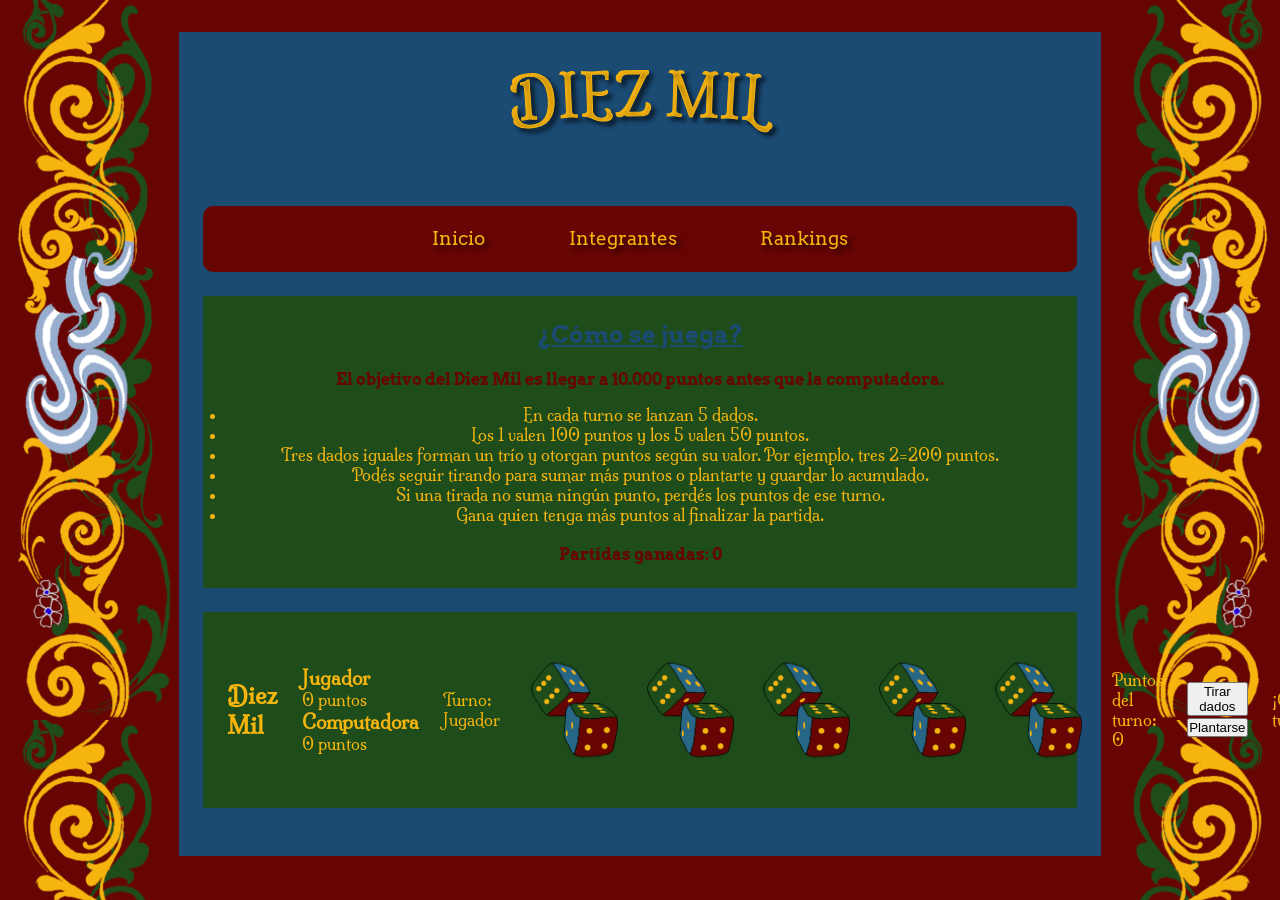
==== diezmil.html @ 331809b9 "fix nombre dados" ====
<!DOCTYPE html>
<html lang="es">
<head>
    <meta charset="UTF-8">
    <meta name="viewport" content="width=device-width, initial-scale=1.0">
    <title>Diezmil</title>
    <link rel="stylesheet" href="css/estetica.css">
    <link rel="preconnect" href="https://fonts.googleapis.com">
    <link href="https://fonts.googleapis.com/css2?family=Milonga&display=swap" rel="stylesheet">
    <link href="https://fonts.googleapis.com/css2?family=Arvo:wght@400;700&family=Milonga&display=swap" rel="stylesheet">
</head>
<body>
    <div class="contenedor">
        <header>
            <svg viewBox="0 0 800 150" class="titulo-curvo">
                <defs>
                    <path id="curva-titulo" d="M 50 100 Q 400 20 750 100" />
                </defs>
                <text>
                    <textPath href="#curva-titulo" startOffset="50%" text-anchor="middle">
                                DIEZ MIL
                    </textPath>
                </text>
            </svg>
            <nav>
                <ul>
                    <li><a href="index.html">Inicio</a></li>
                    <li><a href="integrantes.html">Integrantes</a></li>
                    <li><a href="ranking.html">Rankings</a></li>
                </ul>
            </nav>
        </header>
    

<main> 
     <section class="reglas">
                <h2>¿Cómo se juega?</h2>
                <p>El objetivo del Diez Mil es llegar a 10.000 puntos antes que la computadora.</p>
                    <ul class="reglasdados">
                    <li> En cada turno se lanzan 5 dados. </li>
                    <li> Los 1 valen 100 puntos y los 5 valen 50 puntos. </li>
                    <li> Tres dados iguales forman un trío y otorgan puntos según su valor. Por ejemplo, tres 2=200 puntos.</li>
                    <li> Podés seguir tirando para sumar más puntos o plantarte y guardar lo acumulado. </li>
                    <li> Si una tirada no suma ningún punto, perdés los puntos de ese turno. </li>
                    <li>Gana quien tenga más puntos al finalizar la partida.</li>
                    </ul>
                <p>Partidas ganadas: <span id="puntaje">0</span></p>
    </section>

    <section class="seccionjuego">
        <h2>Diez Mil</h2>
        <div id="puntajes">
            <div>
                <h3>Jugador</h3>
                <p id="puntajeJugador">0 puntos</p>
            </div>

            <div>
                <h3>Computadora</h3> 
                <p id="puntajePC">0 puntos</p>
            </div>
        </div>

        <div id="turno">
            <p>Turno: <span id="jugadorActual">Jugador</span></p>
        </div>

        <div class="dados">
            <img class="dado" id="dado1" src="img/dados.png" alt="Dado sin tirar">
            <img class="dado" id="dado2" src="img/dados.png" alt="Dado sin tirar">
            <img class="dado" id="dado3" src="img/dados.png" alt="Dado sin tirar">
            <img class="dado" id="dado4" src="img/dados.png" alt="Dado sin tirar">
            <img class="dado" id="dado5" src="img/dados.png" alt="Dado sin tirar">
        </div>
        
        <div id="puntosTurno">
            <p>Puntos del turno: <span id="puntajeTurno">0</span></p>
        </div>
        
        <div id="acciones">
            <button id="btnTirar">Tirar dados</button>
            <button id="btnPlantarse">Plantarse</button>
            <button id="btnJugarDeNuevo" hidden>Jugar de nuevo</button>
        </div>
        
        <div id="mensajeJuego">
            <p>¡Comenzá tu turno!</p>
        </div>

    
    </section>


</main>
    </div>

<script src="js/diezmil.js"></script>
</body>

</html>
---- css/estetica.css ----
/* ============================================================
   RESET BASICO
   ============================================================ */
* {
  margin: 0;
  padding: 0;
  box-sizing: border-box;
}

/* ============================================================
   FONDO GENERAL DEL SITIO
   La imagen se ve alrededor del contenedor (fileteado repetido
   verticalmente).
   ============================================================ */
body {
  background-color: #660503;
  background-image: url("../img/filete-borde.png");
  background-repeat: repeat-y;
  background-position: top center;
  background-size: 100% auto;

  padding: 2em 8rem;
}

/* ============================================================
   CONTENEDOR SOLIDO
   Envuelve todo el contenido del body en cada pagina
   ============================================================ */
.contenedor {
  background-color: #1b4a73;

  max-width: 75rem;
  width: 90%;
  margin: 0 auto;

  padding: 1.5rem;
}

/* ============================================================
   TITULO CURVO (SVG) Y H1
   El titulo-curvo es el SVG con textPath que usan todas las
   paginas; h1 queda como respaldo por si alguna pagina usa un
   titulo simple en vez del SVG
   ============================================================ */
.titulo-curvo, h1 {

  width: 200%;
  max-width: 50rem;
  display: block;
  margin: 0 auto;
}
.titulo-curvo text {
  stroke: #f6b40e;
  stroke-width: 1px;
  text-shadow: 4px 4px 4px rgba(0, 0, 0, 0.6);
}

.titulo-curvo text, h1 {
  font-family: "Milonga", serif;
  font-weight: 550;
  font-style: normal;
  font-size: 3.5rem;
  fill: #f6b40e;
}

/* ============================================================
   PANTALLA DE INICIO DEL JUEGO DE PREGUNTAS
   Contenedor del boton "Empezar a jugar" antes de arrancar
   ============================================================ */
#pantalla-inicio {
  text-align: center;
}

/* ============================================================
   MENU DE NAVEGACION
   Igual en las 6 paginas del sitio
   ============================================================ */


nav {
  background-color: #660503;
  padding: 1rem;
  border-radius: 10px;
  text-shadow: 4px 4px 4px rgba(0, 0, 0, 0.6);
}

nav ul {
  display: flex;
  flex-direction: row;
  justify-content: center;
  gap: 4rem;
  list-style: none;
}

nav a {
  font-family: "Arvo", serif;
  font-weight: 400;
  font-style: normal;
  color: #f6b40e;
  text-decoration: none;
  font-size: 1.2rem;
  display: inline-block;
  padding: 0.3rem 0.6rem;
  border-radius: 4px;
  transition: transform 0.15s;
}

nav a:hover {
  text-decoration: underline;
  transform: translateY(-2px);
}

nav a:active {
  background-color: #f6b40e;
  color: #660503;
}

/* ============================================================
   SECCION DE INTRODUCCION Y SECTIONS GENERICAS
   ".intro" es el bloque de texto del index; "section" sin clase
   hereda el mismo fondo/padding por defecto en cualquier pagina
   ============================================================ */
.intro, section {
  background-color: #1e4d1b;
  padding: 1.5rem;
  margin-top: 1.5rem;

}

.intro p  {
  font-family: "Milonga", serif;
  font-weight: 400;
  font-style: normal;
  color: #f6b40e;
  margin-bottom: 1rem;
  line-height: 1.6;
  text-align: center;
}

.intro > article:first-child p {
  text-align: center;
}

/* ============================================================
   SECCION DE INTEGRANTES
   ============================================================ */

.integrantes-lista {
  width: min(100%, 54rem);
  margin: 0 auto;
}

.integrante {
  display: flex;
  align-items: center;
  gap: 1.5rem;
  margin: 1.5rem 0;
}

.integrante article {
  flex: 1;
  min-width: 0;
}

.integrante h2 {
  font-family: "Milonga", serif;
  color: #f6b40e;
  margin-bottom: 0.5rem;
}

.integrante img {
  display: block;
  width: min(30%, 240px);
  max-height: 280px;
  height: auto;
  object-fit: contain;
}

@media (max-width: 600px) {
  .integrante {
    flex-direction: column;
    align-items: flex-start;
  }

  .integrante img {
    width: min(100%, 240px);
    align-self: center;
  }
}

/* ============================================================
   REGLAS DEL JUEGO DE DADOS
   ============================================================ */

.reglasdados {
  font-family: "Milonga";
  margin-top: 1rem;
  color: #f6b40e;
}


.dados {
  display: flex;
  gap: 1rem;
  justify-content: center;
  margin: 1.5rem 0;
}

.dado {
  width: 100px;
  height: 100px;
}

/* Mientras el dado "tira" (la clase la pone y la saca el JS) da una
   vuelta completa en 0.5s. La transición está en .rodando y no en .dado
   a propósito: al sacar la clase el dado vuelve a 0° de golpe, y como
   360° y 0° se ven iguales, no hay salto ni giro de vuelta. */
.dado.rodando {
  transform: rotate(360deg);
  transition: transform 0.5s;
}

.seccionjuego {
  display: flex;
  align-items: center;
  gap: 1.5rem;
  margin: 1.5rem 0;
  font-family: "Milonga";
  color: #f6b40e;
}

/* ============================================================
   TARJETAS DE JUEGO (home)
   Cada <article class="tarjeta-juego"> dentro de section.juegos
   ============================================================ */

.tarjeta-juego {
  display: flex;
  flex-direction: column;
  align-items: center;
  gap: 1rem;
  color: #f6b40e;
  margin-bottom: 1rem;

  border: 3px solid #f6b40e;
  border-radius: 8px;
  padding: 1.5rem;
}

.tarjeta-juego h2 {
  font-family: "Milonga", serif;
  font-size: 2.8rem;
  text-shadow: 2px 2px 4px rgba(0, 0, 0, 0.6);
}

/* ============================================================
   BOTON GENERICO .boton-jugar
   Compartido en todo el sitio: tarjetas de juego del home,
   "Empezar a jugar" y las opciones de respuesta del juego de
   preguntas. No es exclusivo de ninguna pagina en particular.
   ============================================================ */

.boton-jugar {
  display: inline-block;
  background-color: #660503;
  color: #f6b40e;
  font-family: "Milonga", serif;
  text-decoration: none;
  padding: 0.6rem 1.5rem;
  border-radius: 4px;
  transition: transform 0.15s;
  border: none;
  cursor: pointer;
  font-size: 1rem;
}

.boton-jugar:hover {
  transform: translateY(-2px);
}

.boton-jugar:active {
  background-color: #f6b40e;
  color: #660503;
}

/* ============================================================
   IMAGENES DENTRO DE ARTICLE (regla defensiva generica)
   Evita que cualquier imagen dentro de un article se desborde,
   sin forzar ningun layout especifico
   ============================================================ */
article img {
  max-width: 100%;
  height: auto;
  display: block;
  margin: 0 auto;
}

/* ============================================================
   JUEGO DE CARTAS: QUIEN ES QUIEN
   ============================================================ */
.tarjeta-juego img {
  width: 400px;
  border-radius: 8px;
}

.reglas {
  text-align: center;
}

.reglas p {
  font-family: "Arvo", serif;
  color: #660503;
  margin-top: 20px;
  font-weight: 700;
}

.reglas h2 {
  font-family: "Arvo", serif;
  color: #1b4a73;
  text-decoration: underline;
}

.preguntas,
.adivinar {
  display: flex;
  align-items: ceneter;
  flex-wrap: wrap;
  gap: 1rem;
}

.preguntas {
  display: flex;
  align-items: center;
  flex-wrap: wrap;
  gap: 1rem;
}

/* Ocupa el espacio libre entre el boton y el puntaje: por eso el puntaje queda pegado a la derecha */

#respuesta {
  flex: 1;
  font-family: "Milonga", serif;
  color: #f6b40e;
  font-weight: 700;
  font-size: 1.2rem;
}

.puntaje {
  font-family: "Milonga", serif;
  color: #f6b40e;
  font-weight: 700;
  font-size: 1.2rem;
}

.boton-jugar {
  display: inline-block;
  background-color: #660503;
  color: #f6b40e;
  font-family: "Milonga", serif;
  text-decoration: none;
  padding: 0.6rem 1.5rem;
  border-radius: 4px;
  transition: transform 0.15s;
}

select {
  font-family: "Milonga", serif;
  padding: 0.5rem;
  border-radius: 4px;
  border: none;
}

#respuesta,
#resultado-final {
  font-family: "Milonga", serif;
  color: #f6b40e;
  font-weight: 700;
}

#respuesta {
  transition: background-color 0.3s, transform 0.2s;
}



#respuesta.resaltada {
  backrground-color: #f6b40e;
  color: #f3f5f7;
  transform: scale(1.05);
}
.tablero {
  display: flex;
  flex-wrap: wrap;
  gap: 1rem;
  justify-content: center;
}

.carta {
  display: flex;
  flex-direction: column;
  align-items: center;
  width: 100px;
  background-color: #1b4a73;
  padding: 0,5rem;
  border-radius: 8px;
  cursor: pointer;
  transition: opacity 0.2s;
}

.carta img {
  width: 100px;
  height: 150px;
  object-fit: cover;
  border-radius: 6px;
}

.carta p {
  font-family: "Milonga", serif;
  font-size: 0.90rem;
  color: #f6b40e;
  text-align: center;
  margin-top: 0.5rem;
}

/* Clase que el JS agrega/saca con classList.toggle() cada vez
   que se toca una carta para descartarla */
.carta.descartada {
  opacity: 0.1;
}

/* ============================================================
   PAGINA DE RANKINGS
   ============================================================ */

   .rankings {
    display: flex;
    flex-wrap: wrap;
    gap: 1rem;
    justify-content: center;
   }

   .tarjeta-record {
    display: flex;
    flex-direction: column;
    align-items: center;
    gap: 0.5rem;
    background-color: #1b4a73;
    padding: 1rem 1.5rem;
    border-radius: 8px;
    color: #f6b40e;
    min-width: 160px;
   }

   .tarjeta-record h2 {
    font-family: "Milonga", serif;
    font-size: 1.3rem;
   }

   .tarjeta-record p {
    font-family: "Arvo", serif;
    font-size: 1.4rem;
    font-weight: 700;
   }

   .tarjeta-record ol {
  font-family: "Arvo", serif;
  list-style-position: inside;
  padding: 0;
  width: 100%;
}

.tarjeta-record li {
  font-size: 1.1rem;
  padding: 0.2rem 0;
}

.tarjeta-record li:first-child {
  font-weight: 700;
  font-size: 1.3rem;
}

/* ============================================================
   JUEGO DE PREGUNTAS: CUANTA CALLE TENES?
   ============================================================ */
#estado-juego {
  border: 3px solid #f6b40e;
  border-radius: 8px;
  padding: 1.5rem;
  margin-top: 1.5rem;
  text-align: center;
}
#pregunta-actual {
  font-family: "Milonga", serif;
  color: #f6b40e;
  font-size: 1.5rem;
  margin-bottom: 1rem;
  text-align: center;
}
.opciones {
  display: flex;
  flex-direction: column;
  align-items: center;
  gap: 1rem;
  margin-top: 1.5rem;
}
#resultado-final {
  font-family: "Milonga", serif;
  color: #f6b40e;
  font-size: 1.5rem;
  margin: 1rem;
  text-align: center;
}
#btn-jugar-de-nuevo {
  margin-top: 1rem;
}
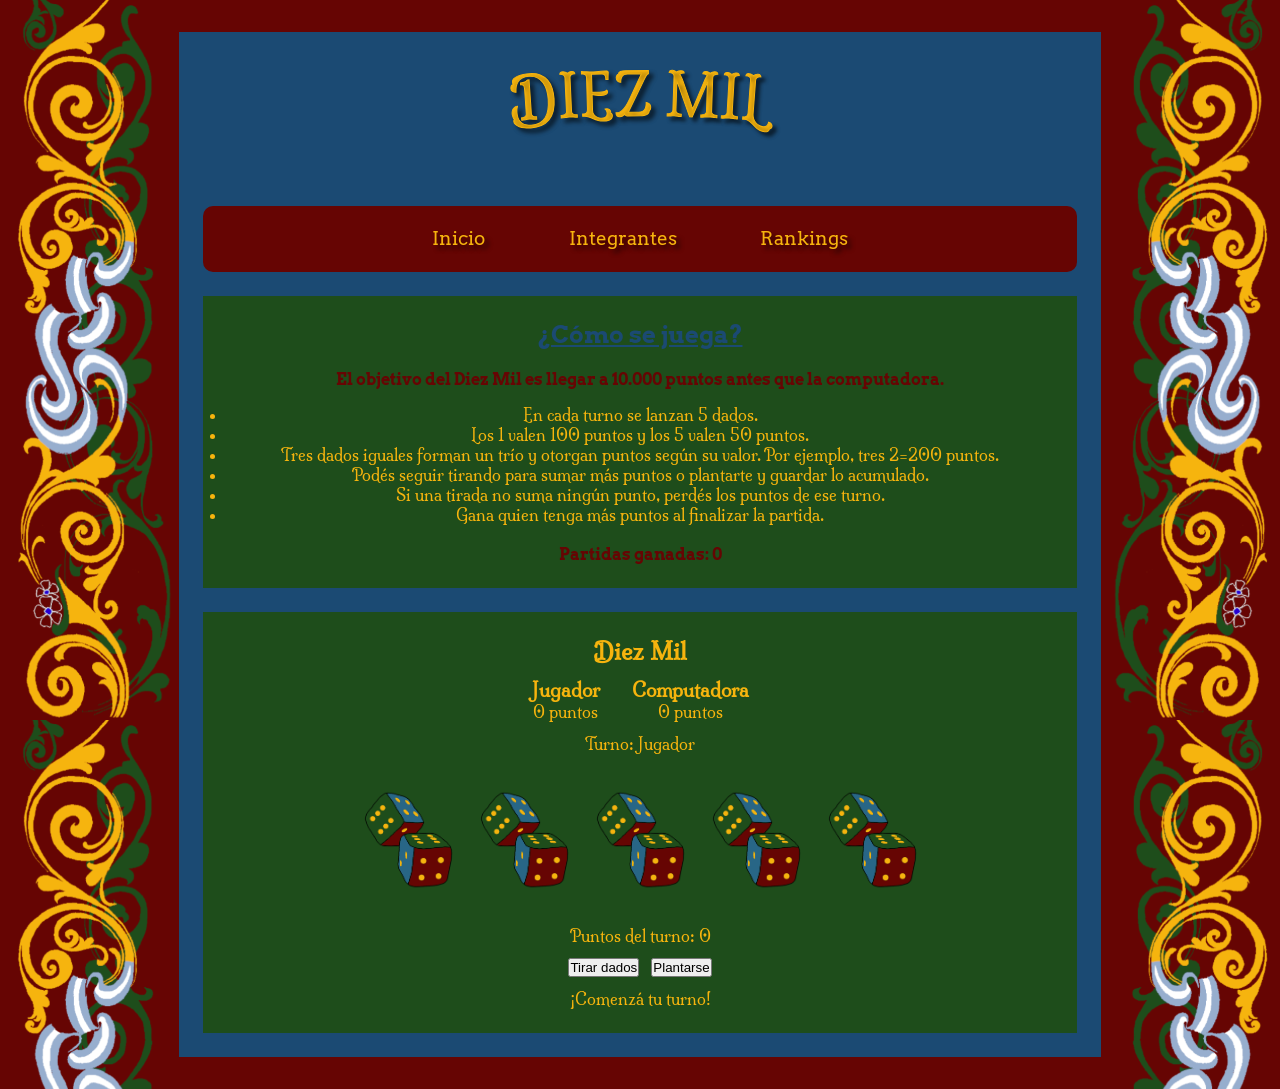
==== commit 5ac36f8a: "Actualización diez mil Contenido centrado en el contenedor" ====
--- a/diezmil.html
+++ b/diezmil.html
@@ -48,43 +48,45 @@
     </section>
 
     <section class="seccionjuego">
-        <h2>Diez Mil</h2>
-        <div id="puntajes">
-            <div>
-                <h3>Jugador</h3>
-                <p id="puntajeJugador">0 puntos</p>
+        <div class="contenidojuego">
+            <h2>Diez Mil</h2>
+            <div id="puntajes">
+                <div>
+                    <h3>Jugador</h3>
+                    <p id="puntajeJugador">0 puntos</p>
+                </div>
+
+                <div>
+                    <h3>Computadora</h3> 
+                    <p id="puntajePC">0 puntos</p>
+                </div>
             </div>
 
-            <div>
-                <h3>Computadora</h3> 
-                <p id="puntajePC">0 puntos</p>
+            <div id="turno">
+                <p>Turno: <span id="jugadorActual">Jugador</span></p>
             </div>
-        </div>
 
-        <div id="turno">
-            <p>Turno: <span id="jugadorActual">Jugador</span></p>
-        </div>
+            <div class="dados">
+                <img class="dado" id="dado1" src="img/dados.png" alt="Dado sin tirar">
+                <img class="dado" id="dado2" src="img/dados.png" alt="Dado sin tirar">
+                <img class="dado" id="dado3" src="img/dados.png" alt="Dado sin tirar">
+                <img class="dado" id="dado4" src="img/dados.png" alt="Dado sin tirar">
+                <img class="dado" id="dado5" src="img/dados.png" alt="Dado sin tirar">
+            </div>
 
-        <div class="dados">
-            <img class="dado" id="dado1" src="img/dados.png" alt="Dado sin tirar">
-            <img class="dado" id="dado2" src="img/dados.png" alt="Dado sin tirar">
-            <img class="dado" id="dado3" src="img/dados.png" alt="Dado sin tirar">
-            <img class="dado" id="dado4" src="img/dados.png" alt="Dado sin tirar">
-            <img class="dado" id="dado5" src="img/dados.png" alt="Dado sin tirar">
-        </div>
-        
-        <div id="puntosTurno">
-            <p>Puntos del turno: <span id="puntajeTurno">0</span></p>
-        </div>
-        
-        <div id="acciones">
-            <button id="btnTirar">Tirar dados</button>
-            <button id="btnPlantarse">Plantarse</button>
-            <button id="btnJugarDeNuevo" hidden>Jugar de nuevo</button>
-        </div>
-        
-        <div id="mensajeJuego">
-            <p>¡Comenzá tu turno!</p>
+            <div id="puntosTurno">
+                <p>Puntos del turno: <span id="puntajeTurno">0</span></p>
+            </div>
+
+            <div id="acciones">
+                <button id="btnTirar">Tirar dados</button>
+                <button id="btnPlantarse">Plantarse</button>
+                <button id="btnJugarDeNuevo" hidden>Jugar de nuevo</button>
+            </div>
+
+            <div id="mensajeJuego">
+                <p>¡Comenzá tu turno!</p>
+            </div>
         </div>
 
     
--- a/css/estetica.css
+++ b/css/estetica.css
@@ -201,9 +201,11 @@
 
 .dados {
   display: flex;
+  flex-wrap: wrap;
   gap: 1rem;
   justify-content: center;
   margin: 1.5rem 0;
+  width: 100%;
 }
 
 .dado {
@@ -221,12 +223,33 @@
 }
 
 .seccionjuego {
-  display: flex;
+  text-align: center;
+  font-family: "Milonga";
+  color: #f6b40e;
+}
+
+.contenidojuego {
+  display: flex;
+  flex-direction: column;
   align-items: center;
-  gap: 1.5rem;
-  margin: 1.5rem 0;
-  font-family: "Milonga";
-  color: #f6b40e;
+  gap: 0.75rem;
+  width: min(100%, 54rem);
+  margin: 0 auto;
+}
+
+#puntajes {
+  display: flex;
+  flex-wrap: wrap;
+  justify-content: center;
+  gap: 2rem;
+  width: 100%;
+}
+
+#acciones {
+  display: flex;
+  flex-wrap: wrap;
+  justify-content: center;
+  gap: 0.75rem;
 }
 
 /* ============================================================
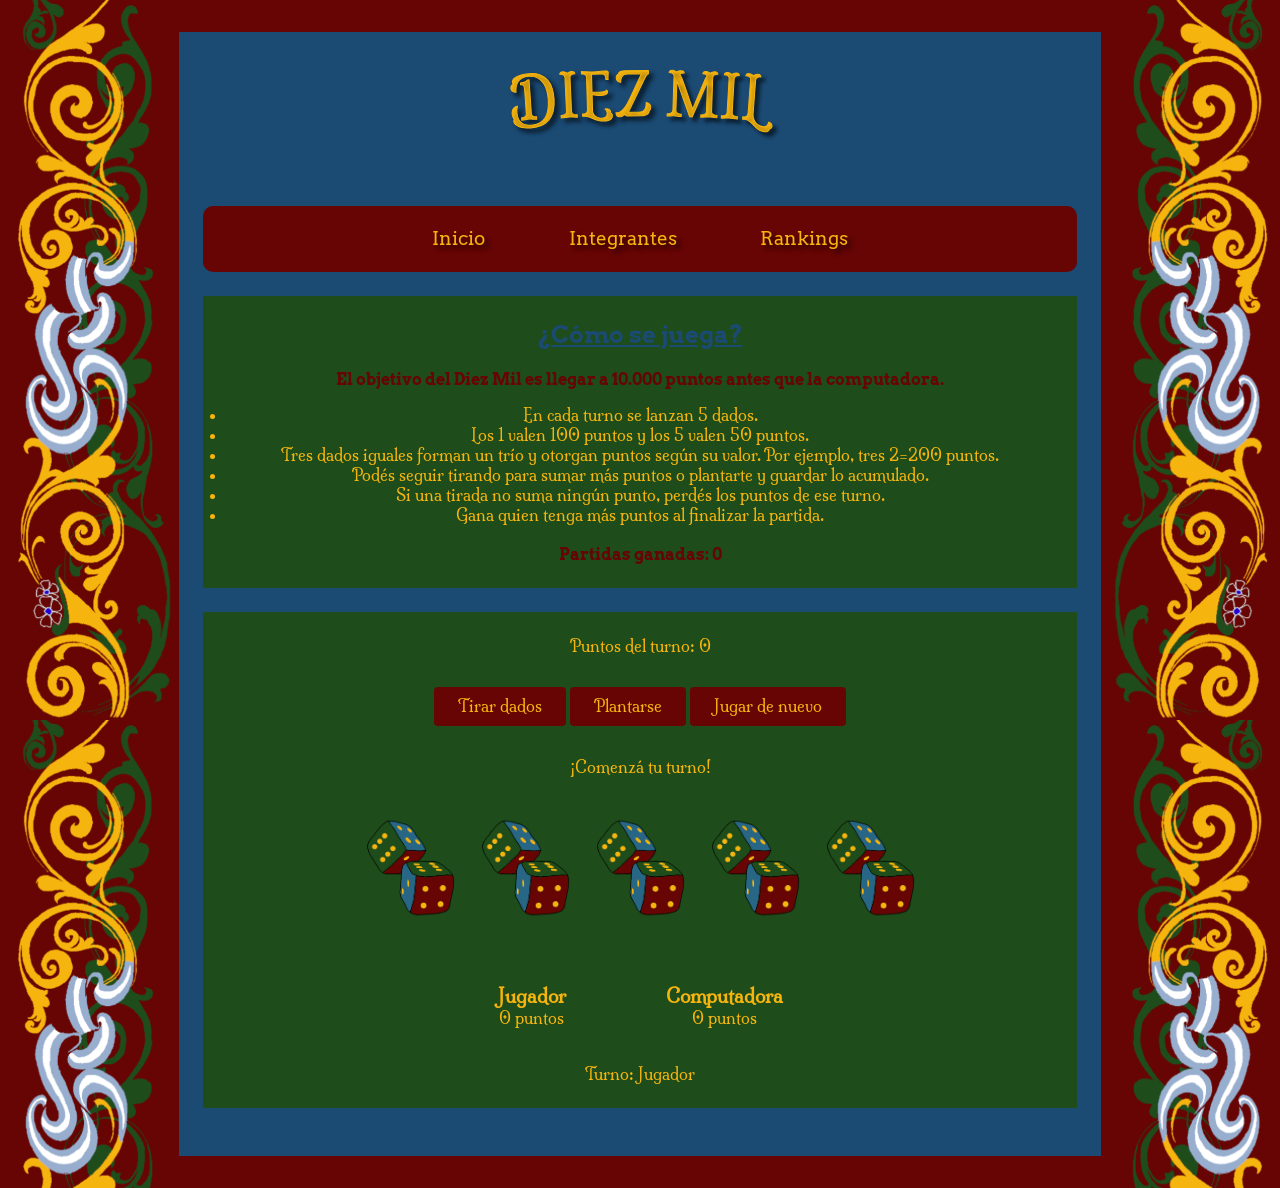
==== commit 17ff9275: "mas detalles del css" ====
--- a/diezmil.html
+++ b/diezmil.html
@@ -48,48 +48,47 @@
     </section>
 
     <section class="seccionjuego">
-        <div class="contenidojuego">
-            <h2>Diez Mil</h2>
-            <div id="puntajes">
-                <div>
-                    <h3>Jugador</h3>
-                    <p id="puntajeJugador">0 puntos</p>
-                </div>
-
-                <div>
-                    <h3>Computadora</h3> 
-                    <p id="puntajePC">0 puntos</p>
-                </div>
-            </div>
-
-            <div id="turno">
-                <p>Turno: <span id="jugadorActual">Jugador</span></p>
-            </div>
-
-            <div class="dados">
-                <img class="dado" id="dado1" src="img/dados.png" alt="Dado sin tirar">
-                <img class="dado" id="dado2" src="img/dados.png" alt="Dado sin tirar">
-                <img class="dado" id="dado3" src="img/dados.png" alt="Dado sin tirar">
-                <img class="dado" id="dado4" src="img/dados.png" alt="Dado sin tirar">
-                <img class="dado" id="dado5" src="img/dados.png" alt="Dado sin tirar">
-            </div>
-
-            <div id="puntosTurno">
-                <p>Puntos del turno: <span id="puntajeTurno">0</span></p>
-            </div>
-
-            <div id="acciones">
-                <button id="btnTirar">Tirar dados</button>
-                <button id="btnPlantarse">Plantarse</button>
-                <button id="btnJugarDeNuevo" hidden>Jugar de nuevo</button>
-            </div>
-
-            <div id="mensajeJuego">
-                <p>¡Comenzá tu turno!</p>
-            </div>
-        </div>
+        
 
     
+        <div id="puntosTurno">
+    <p>Puntos del turno: <span id="puntajeTurno">0</span></p>
+</div>
+
+<div id="acciones">
+    <button id="btnTirar">Tirar dados</button>
+    <button id="btnPlantarse">Plantarse</button>
+    <button id="btnJugarDeNuevo" hidden>Jugar de nuevo</button>
+</div>
+
+<div id="mensajeJuego">
+    <p>¡Comenzá tu turno!</p>
+</div>
+
+<div class="dados">
+    <img class="dado" id="dado1" src="img/dados.png" alt="Dado sin tirar">
+    <img class="dado" id="dado2" src="img/dados.png" alt="Dado sin tirar">
+    <img class="dado" id="dado3" src="img/dados.png" alt="Dado sin tirar">
+    <img class="dado" id="dado4" src="img/dados.png" alt="Dado sin tirar">
+    <img class="dado" id="dado5" src="img/dados.png" alt="Dado sin tirar">
+</div>
+
+<div id="puntajes">
+    <div>
+        <h3>Jugador</h3>
+        <p id="puntajeJugador">0 puntos</p>
+    </div>
+
+    <div>
+        <h3>Computadora</h3>
+        <p id="puntajePC">0 puntos</p>
+    </div>
+</div>
+
+<div id="turno">
+    <p>Turno: <span id="jugadorActual">Jugador</span></p>
+</div>
+        
     </section>
 
 
--- a/css/estetica.css
+++ b/css/estetica.css
@@ -155,11 +155,15 @@
   align-items: center;
   gap: 1.5rem;
   margin: 1.5rem 0;
+  border: 3px solid #f6b40e;
+border-radius: 10px;
+padding: 20px;
 }
 
 .integrante article {
   flex: 1;
   min-width: 0;
+  text-align: center;
 }
 
 .integrante h2 {
@@ -201,11 +205,9 @@
 
 .dados {
   display: flex;
-  flex-wrap: wrap;
   gap: 1rem;
   justify-content: center;
   margin: 1.5rem 0;
-  width: 100%;
 }
 
 .dado {
@@ -223,35 +225,70 @@
 }
 
 .seccionjuego {
-  text-align: center;
-  font-family: "Milonga";
-  color: #f6b40e;
-}
-
-.contenidojuego {
   display: flex;
   flex-direction: column;
   align-items: center;
-  gap: 0.75rem;
-  width: min(100%, 54rem);
-  margin: 0 auto;
+  gap: 1rem;
+  margin: 1.5rem 0;
+  font-family: "Milonga";
+  color: #f6b40e;
+}
+#acciones button {
+  display: inline-block;
+  background-color: #660503;
+  color: #f6b40e;
+  font-family: "Milonga", serif;
+  text-decoration: none;
+  padding: 0.6rem 1.5rem;
+  border-radius: 4px;
+  transition: transform 0.15s;
+  border: none;
+  cursor: pointer;
+  font-size: 1rem;
+}
+
+#acciones button:hover {
+  transform: translateY(-2px);
+}
+
+#acciones button:active {
+  background-color: #f6b40e;
+  color: #660503;
+}
+
+#puntosTurno {
+    text-align: center;
+}
+
+#acciones {
+    text-align: center;
+    margin: 15px 0;
+}
+
+#mensajeJuego {
+    text-align: center;
+}
+
+.dados {
+    display: flex;
+    justify-content: center;
+    align-items: center;
+    gap: 15px;
+    margin: 25px 0;
 }
 
 #puntajes {
-  display: flex;
-  flex-wrap: wrap;
-  justify-content: center;
-  gap: 2rem;
-  width: 100%;
-}
-
-#acciones {
-  display: flex;
-  flex-wrap: wrap;
-  justify-content: center;
-  gap: 0.75rem;
-}
-
+    display: flex;
+    justify-content: center;
+    gap: 100px;
+    text-align: center;
+    margin-top: 25px;
+}
+
+#turno {
+    text-align: center;
+    margin-top: 20px;
+}
 /* ============================================================
    TARJETAS DE JUEGO (home)
    Cada <article class="tarjeta-juego"> dentro de section.juegos
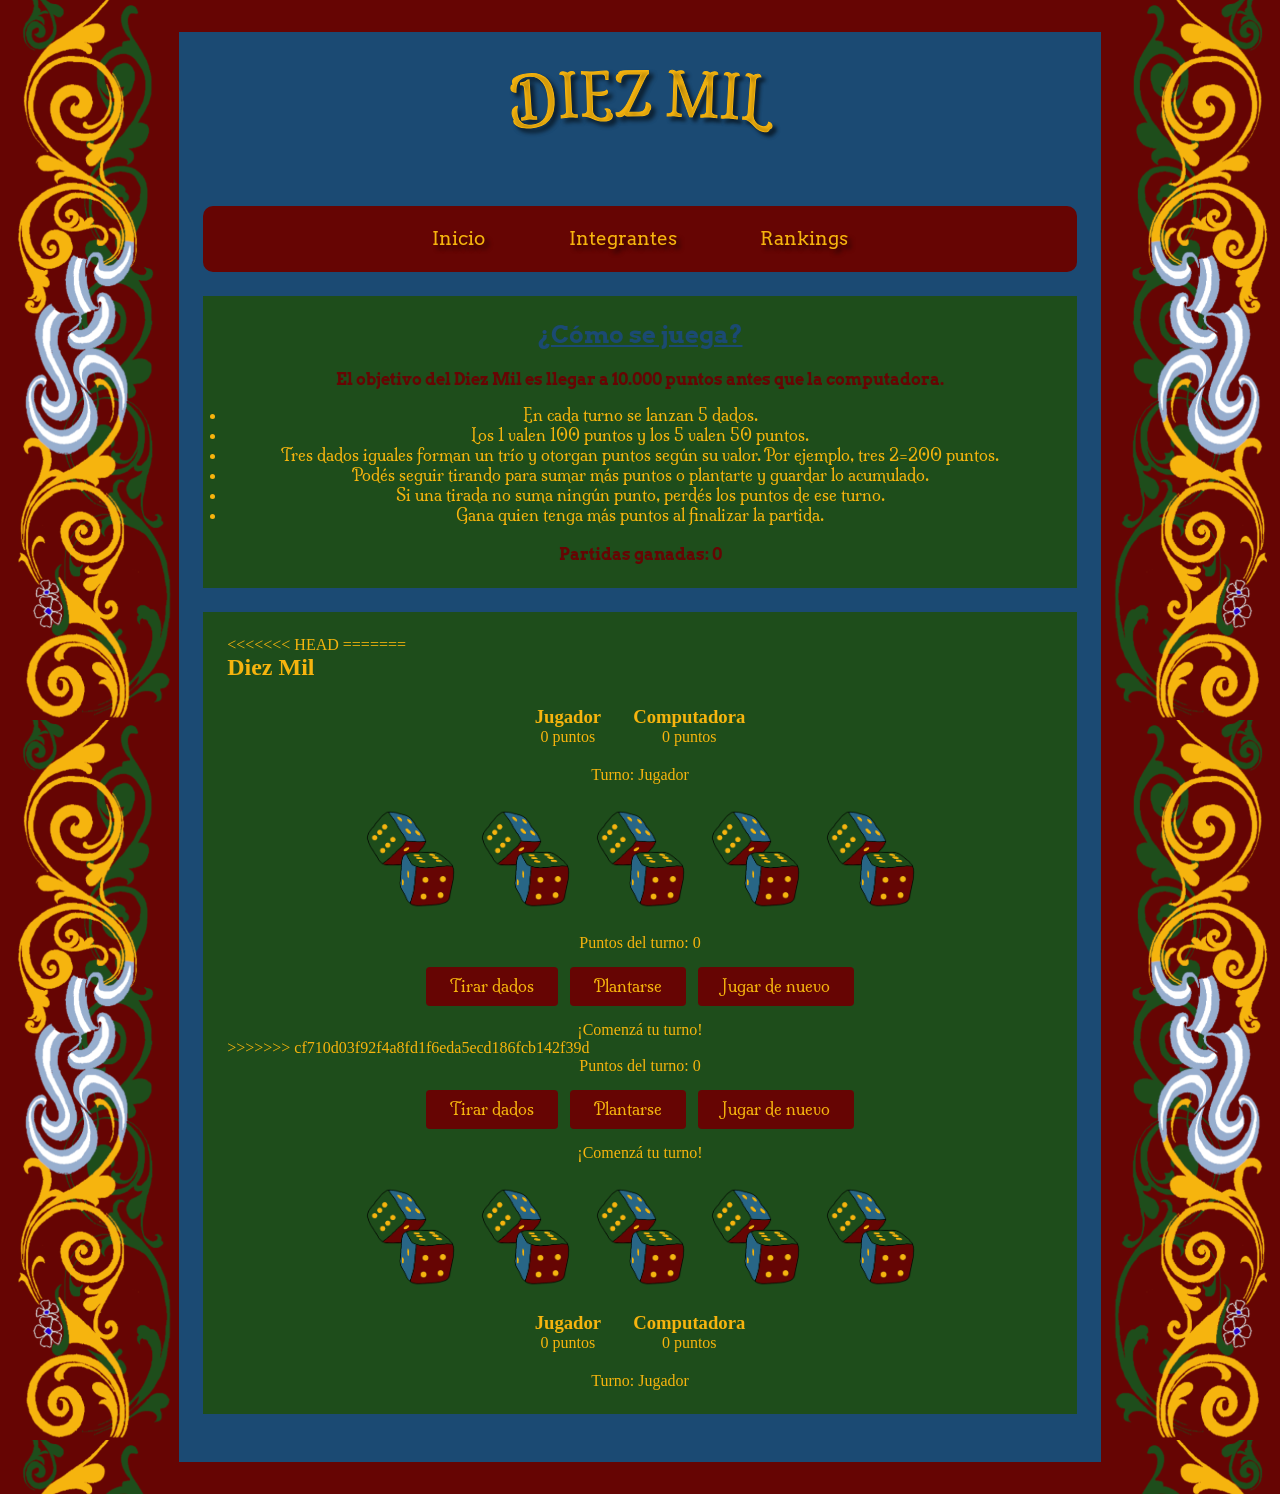
==== commit c2e4ec88: "mas css" ====
--- a/diezmil.html
+++ b/diezmil.html
@@ -48,7 +48,50 @@
     </section>
 
     <section class="seccionjuego">
+<<<<<<< HEAD
         
+=======
+        <div class="contenidojuego">
+            <h2>Diez Mil</h2>
+            <div id="puntajes">
+                <div>
+                    <h3>Jugador</h3>
+                    <p id="puntajeJugador">0 puntos</p>
+                </div>
+
+                <div>
+                    <h3>Computadora</h3> 
+                    <p id="puntajePC">0 puntos</p>
+                </div>
+            </div>
+
+            <div id="turno">
+                <p>Turno: <span id="jugadorActual">Jugador</span></p>
+            </div>
+
+            <div class="dados">
+                <img class="dado" id="dado1" src="img/dados.png" alt="Dado sin tirar">
+                <img class="dado" id="dado2" src="img/dados.png" alt="Dado sin tirar">
+                <img class="dado" id="dado3" src="img/dados.png" alt="Dado sin tirar">
+                <img class="dado" id="dado4" src="img/dados.png" alt="Dado sin tirar">
+                <img class="dado" id="dado5" src="img/dados.png" alt="Dado sin tirar">
+            </div>
+
+            <div id="puntosTurno">
+                <p>Puntos del turno: <span id="puntajeTurno">0</span></p>
+            </div>
+
+            <div id="acciones">
+                <button id="btnTirar">Tirar dados</button>
+                <button id="btnPlantarse">Plantarse</button>
+                <button id="btnJugarDeNuevo" hidden>Jugar de nuevo</button>
+            </div>
+
+            <div id="mensajeJuego">
+                <p>¡Comenzá tu turno!</p>
+            </div>
+        </div>
+>>>>>>> cf710d03f92f4a8fd1f6eda5ecd186fcb142f39d
 
     
         <div id="puntosTurno">
--- a/css/estetica.css
+++ b/css/estetica.css
@@ -205,9 +205,11 @@
 
 .dados {
   display: flex;
+  flex-wrap: wrap;
   gap: 1rem;
   justify-content: center;
   margin: 1.5rem 0;
+  width: 100%;
 }
 
 .dado {
@@ -225,11 +227,15 @@
 }
 
 .seccionjuego {
+<<<<<<< HEAD
   display: flex;
   flex-direction: column;
   align-items: center;
   gap: 1rem;
   margin: 1.5rem 0;
+=======
+  text-align: center;
+>>>>>>> cf710d03f92f4a8fd1f6eda5ecd186fcb142f39d
   font-family: "Milonga";
   color: #f6b40e;
 }
@@ -247,6 +253,7 @@
   font-size: 1rem;
 }
 
+<<<<<<< HEAD
 #acciones button:hover {
   transform: translateY(-2px);
 }
@@ -289,6 +296,32 @@
     text-align: center;
     margin-top: 20px;
 }
+=======
+.contenidojuego {
+  display: flex;
+  flex-direction: column;
+  align-items: center;
+  gap: 0.75rem;
+  width: min(100%, 54rem);
+  margin: 0 auto;
+}
+
+#puntajes {
+  display: flex;
+  flex-wrap: wrap;
+  justify-content: center;
+  gap: 2rem;
+  width: 100%;
+}
+
+#acciones {
+  display: flex;
+  flex-wrap: wrap;
+  justify-content: center;
+  gap: 0.75rem;
+}
+
+>>>>>>> cf710d03f92f4a8fd1f6eda5ecd186fcb142f39d
 /* ============================================================
    TARJETAS DE JUEGO (home)
    Cada <article class="tarjeta-juego"> dentro de section.juegos
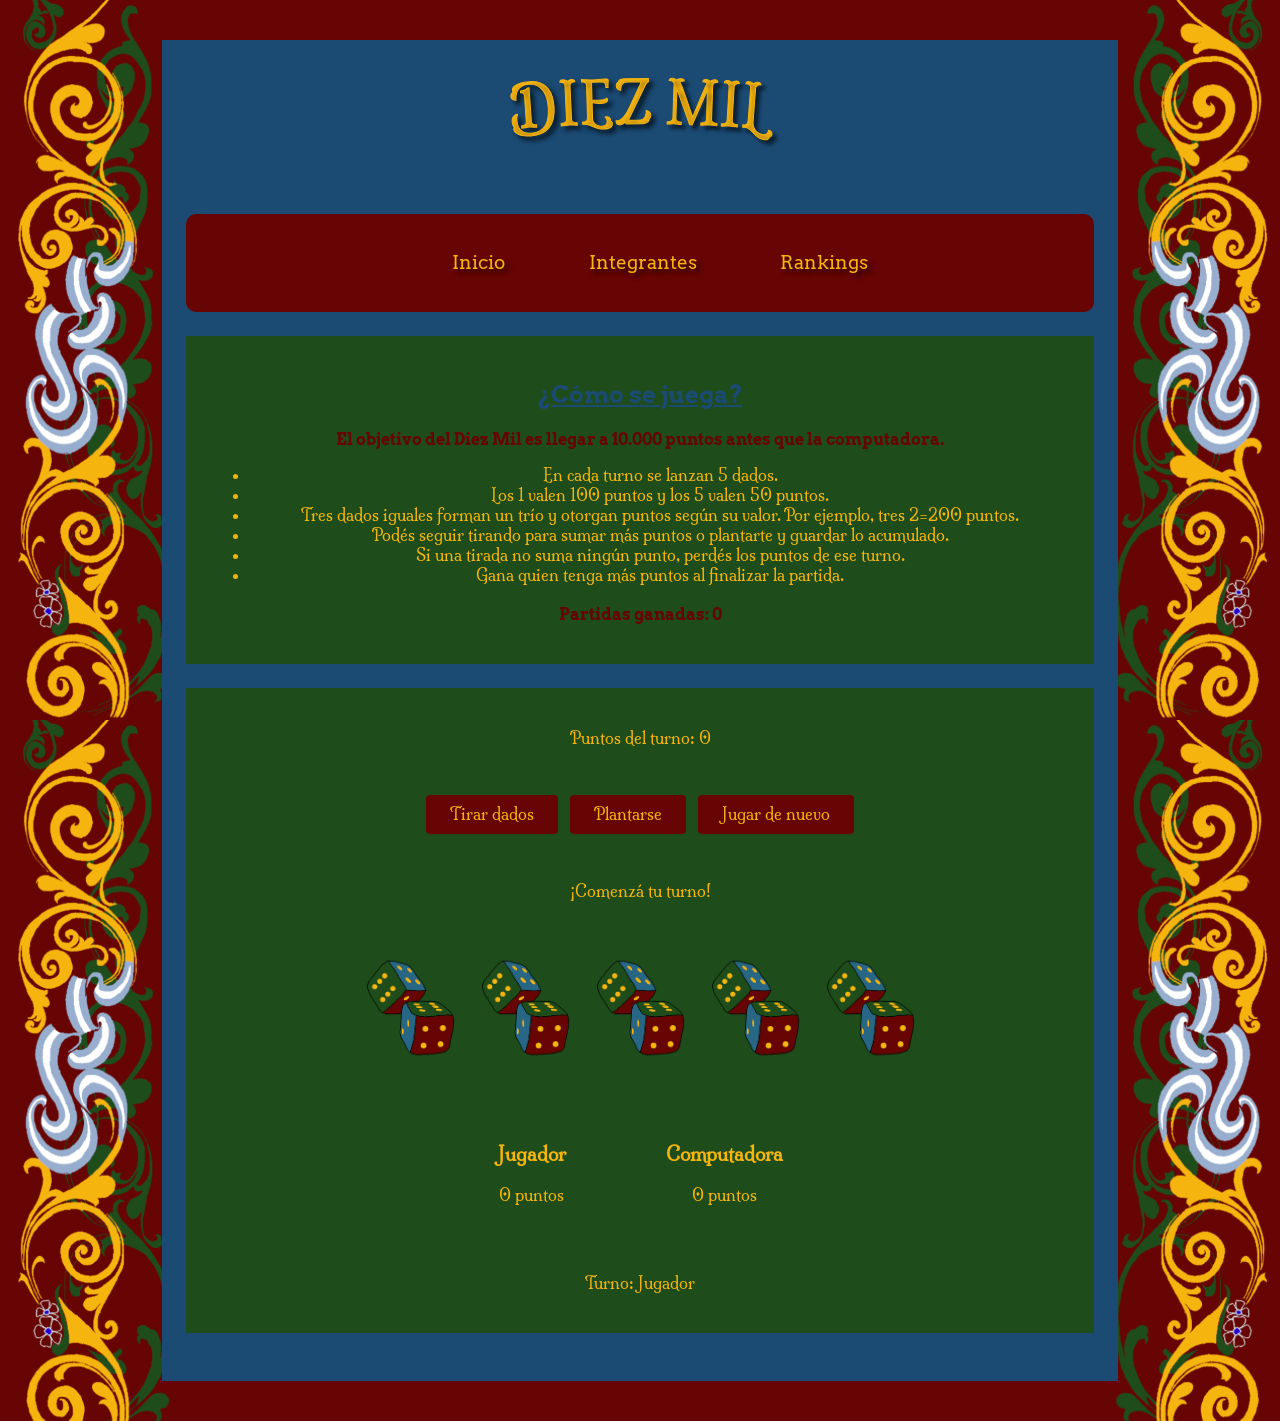
==== commit 69b2b12c: "mas css" ====
--- a/diezmil.html
+++ b/diezmil.html
@@ -48,52 +48,7 @@
     </section>
 
     <section class="seccionjuego">
-<<<<<<< HEAD
-        
-=======
-        <div class="contenidojuego">
-            <h2>Diez Mil</h2>
-            <div id="puntajes">
-                <div>
-                    <h3>Jugador</h3>
-                    <p id="puntajeJugador">0 puntos</p>
-                </div>
 
-                <div>
-                    <h3>Computadora</h3> 
-                    <p id="puntajePC">0 puntos</p>
-                </div>
-            </div>
-
-            <div id="turno">
-                <p>Turno: <span id="jugadorActual">Jugador</span></p>
-            </div>
-
-            <div class="dados">
-                <img class="dado" id="dado1" src="img/dados.png" alt="Dado sin tirar">
-                <img class="dado" id="dado2" src="img/dados.png" alt="Dado sin tirar">
-                <img class="dado" id="dado3" src="img/dados.png" alt="Dado sin tirar">
-                <img class="dado" id="dado4" src="img/dados.png" alt="Dado sin tirar">
-                <img class="dado" id="dado5" src="img/dados.png" alt="Dado sin tirar">
-            </div>
-
-            <div id="puntosTurno">
-                <p>Puntos del turno: <span id="puntajeTurno">0</span></p>
-            </div>
-
-            <div id="acciones">
-                <button id="btnTirar">Tirar dados</button>
-                <button id="btnPlantarse">Plantarse</button>
-                <button id="btnJugarDeNuevo" hidden>Jugar de nuevo</button>
-            </div>
-
-            <div id="mensajeJuego">
-                <p>¡Comenzá tu turno!</p>
-            </div>
-        </div>
->>>>>>> cf710d03f92f4a8fd1f6eda5ecd186fcb142f39d
-
-    
         <div id="puntosTurno">
     <p>Puntos del turno: <span id="puntajeTurno">0</span></p>
 </div>
--- a/css/estetica.css
+++ b/css/estetica.css
@@ -1,17 +1,24 @@
+```css
 /* ============================================================
    RESET BASICO
    ============================================================ */
+
+/* El selector universal se aplica a todos los elementos.
+   Sacamos los márgenes y espacios internos que vienen por defecto
+   y hacemos que el ancho incluya también el padding y el borde. */
 * {
   margin: 0;
   padding: 0;
   box-sizing: border-box;
 }
 
+
 /* ============================================================
    FONDO GENERAL DEL SITIO
-   La imagen se ve alrededor del contenedor (fileteado repetido
-   verticalmente).
-   ============================================================ */
+   ============================================================ */
+
+/* Configuramos el fondo general de todas las páginas.
+   La imagen del filete se repite solamente en el eje vertical. */
 body {
   background-color: #660503;
   background-image: url("../img/filete-borde.png");
@@ -22,10 +29,13 @@
   padding: 2em 8rem;
 }
 
-/* ============================================================
-   CONTENEDOR SOLIDO
-   Envuelve todo el contenido del body en cada pagina
-   ============================================================ */
+
+/* ============================================================
+   CONTENEDOR PRINCIPAL
+   ============================================================ */
+
+/* Es el contenedor que mantiene todo el contenido de la página.
+   Tiene un ancho máximo y queda centrado automáticamente. */
 .contenedor {
   background-color: #1b4a73;
 
@@ -36,25 +46,29 @@
   padding: 1.5rem;
 }
 
-/* ============================================================
-   TITULO CURVO (SVG) Y H1
-   El titulo-curvo es el SVG con textPath que usan todas las
-   paginas; h1 queda como respaldo por si alguna pagina usa un
-   titulo simple en vez del SVG
-   ============================================================ */
+
+/* ============================================================
+   TITULO CURVO
+   ============================================================ */
+
+/* Configuramos el SVG que contiene el título curvo.
+   También se aplica a los h1 por si alguna página utiliza
+   un título tradicional. */
 .titulo-curvo, h1 {
-
   width: 200%;
   max-width: 50rem;
   display: block;
   margin: 0 auto;
 }
+
+/* Estilos específicos del texto dentro del SVG. */
 .titulo-curvo text {
   stroke: #f6b40e;
   stroke-width: 1px;
   text-shadow: 4px 4px 4px rgba(0, 0, 0, 0.6);
 }
 
+/* Fuente, tamaño y color del título. */
 .titulo-curvo text, h1 {
   font-family: "Milonga", serif;
   font-weight: 550;
@@ -63,20 +77,22 @@
   fill: #f6b40e;
 }
 
+
 /* ============================================================
    PANTALLA DE INICIO DEL JUEGO DE PREGUNTAS
-   Contenedor del boton "Empezar a jugar" antes de arrancar
-   ============================================================ */
+   ============================================================ */
+
+/* Centra el contenido de la pantalla inicial. */
 #pantalla-inicio {
   text-align: center;
 }
 
+
 /* ============================================================
    MENU DE NAVEGACION
-   Igual en las 6 paginas del sitio
-   ============================================================ */
-
-
+   ============================================================ */
+
+/* Fondo, separación interna y bordes del menú. */
 nav {
   background-color: #660503;
   padding: 1rem;
@@ -84,6 +100,8 @@
   text-shadow: 4px 4px 4px rgba(0, 0, 0, 0.6);
 }
 
+/* Colocamos los elementos del menú en una fila
+   y los centramos horizontalmente. */
 nav ul {
   display: flex;
   flex-direction: row;
@@ -92,6 +110,7 @@
   list-style: none;
 }
 
+/* Estilos de los enlaces del menú. */
 nav a {
   font-family: "Arvo", serif;
   font-weight: 400;
@@ -105,29 +124,35 @@
   transition: transform 0.15s;
 }
 
+/* Cuando pasamos el mouse por encima del enlace,
+   aparece el subrayado y se mueve ligeramente hacia arriba. */
 nav a:hover {
   text-decoration: underline;
   transform: translateY(-2px);
 }
 
+/* Cuando hacemos click sobre el enlace,
+   se invierten los colores. */
 nav a:active {
   background-color: #f6b40e;
   color: #660503;
 }
 
-/* ============================================================
-   SECCION DE INTRODUCCION Y SECTIONS GENERICAS
-   ".intro" es el bloque de texto del index; "section" sin clase
-   hereda el mismo fondo/padding por defecto en cualquier pagina
-   ============================================================ */
+
+/* ============================================================
+   SECCIONES GENERALES
+   ============================================================ */
+
+/* Este estilo se aplica a la introducción y a las secciones.
+   Define el fondo, el espacio interno y la separación superior. */
 .intro, section {
   background-color: #1e4d1b;
   padding: 1.5rem;
   margin-top: 1.5rem;
-
-}
-
-.intro p  {
+}
+
+/* Estilos para los párrafos de la introducción. */
+.intro p {
   font-family: "Milonga", serif;
   font-weight: 400;
   font-style: normal;
@@ -137,41 +162,52 @@
   text-align: center;
 }
 
+/* Centra el primer párrafo de la introducción. */
 .intro > article:first-child p {
   text-align: center;
 }
 
+
 /* ============================================================
    SECCION DE INTEGRANTES
    ============================================================ */
 
+/* Limitamos el ancho de la lista y la centramos. */
 .integrantes-lista {
   width: min(100%, 54rem);
   margin: 0 auto;
 }
 
+/* Cada integrante se organiza en una fila.
+   La imagen queda a un lado y el texto al otro. */
 .integrante {
   display: flex;
   align-items: center;
   gap: 1.5rem;
   margin: 1.5rem 0;
+
+  /* Borde amarillo alrededor de cada integrante. */
   border: 3px solid #f6b40e;
-border-radius: 10px;
-padding: 20px;
-}
-
+  border-radius: 10px;
+  padding: 20px;
+}
+
+/* El texto ocupa el espacio disponible
+   y queda centrado. */
 .integrante article {
   flex: 1;
   min-width: 0;
   text-align: center;
 }
 
+/* Estilo del nombre de cada integrante. */
 .integrante h2 {
   font-family: "Milonga", serif;
   color: #f6b40e;
   margin-bottom: 0.5rem;
 }
 
+/* Tamaño y posición de las imágenes de los integrantes. */
 .integrante img {
   display: block;
   width: min(30%, 240px);
@@ -180,6 +216,9 @@
   object-fit: contain;
 }
 
+
+/* En pantallas chicas cambiamos la disposición
+   para que imagen y texto queden uno debajo del otro. */
 @media (max-width: 600px) {
   .integrante {
     flex-direction: column;
@@ -192,17 +231,20 @@
   }
 }
 
+
 /* ============================================================
    REGLAS DEL JUEGO DE DADOS
    ============================================================ */
 
+/* Estilo de la lista de reglas del Diez Mil. */
 .reglasdados {
   font-family: "Milonga";
   margin-top: 1rem;
   color: #f6b40e;
 }
 
-
+/* Organizamos los cinco dados en una fila.
+   Si no entran, pueden pasar a otra línea. */
 .dados {
   display: flex;
   flex-wrap: wrap;
@@ -212,33 +254,39 @@
   width: 100%;
 }
 
+/* Tamaño de cada dado. */
 .dado {
   width: 100px;
   height: 100px;
 }
 
-/* Mientras el dado "tira" (la clase la pone y la saca el JS) da una
-   vuelta completa en 0.5s. La transición está en .rodando y no en .dado
-   a propósito: al sacar la clase el dado vuelve a 0° de golpe, y como
-   360° y 0° se ven iguales, no hay salto ni giro de vuelta. */
+
+/* Clase que utiliza JavaScript mientras el dado está girando.
+   CSS se encarga de la animación visual. */
 .dado.rodando {
   transform: rotate(360deg);
   transition: transform 0.5s;
 }
 
+
+/* Contenedor general del juego de dados.
+   Organizamos todos sus elementos en una columna. */
 .seccionjuego {
-<<<<<<< HEAD
   display: flex;
   flex-direction: column;
   align-items: center;
   gap: 1rem;
   margin: 1.5rem 0;
-=======
-  text-align: center;
->>>>>>> cf710d03f92f4a8fd1f6eda5ecd186fcb142f39d
   font-family: "Milonga";
   color: #f6b40e;
 }
+
+
+/* ============================================================
+   BOTONES DEL DIEZ MIL
+   ============================================================ */
+
+/* Estilo de los botones del juego. */
 #acciones button {
   display: inline-block;
   background-color: #660503;
@@ -253,80 +301,91 @@
   font-size: 1rem;
 }
 
-<<<<<<< HEAD
+/* Efecto cuando pasamos el mouse por encima. */
 #acciones button:hover {
   transform: translateY(-2px);
 }
 
+/* Efecto mientras hacemos click. */
 #acciones button:active {
   background-color: #f6b40e;
   color: #660503;
 }
 
+
+/* ============================================================
+   INFORMACION DEL TURNO
+   ============================================================ */
+
+/* Centra los puntos obtenidos durante el turno. */
 #puntosTurno {
-    text-align: center;
-}
-
+  text-align: center;
+}
+
+
+/* Colocamos los botones uno al lado del otro
+   y los centramos. */
 #acciones {
-    text-align: center;
-    margin: 15px 0;
-}
-
+  display: flex;
+  justify-content: center;
+  gap: 0.75rem;
+  margin: 15px 0;
+}
+
+
+/* Centra el mensaje que aparece durante el juego. */
 #mensajeJuego {
-    text-align: center;
-}
-
+  text-align: center;
+}
+
+
+/* ============================================================
+   DADOS
+   ============================================================ */
+
+/* Centra los cinco dados y deja espacio entre ellos.
+   flex-wrap permite que se acomoden si la pantalla es más chica. */
 .dados {
-    display: flex;
-    justify-content: center;
-    align-items: center;
-    gap: 15px;
-    margin: 25px 0;
-}
-
-#puntajes {
-    display: flex;
-    justify-content: center;
-    gap: 100px;
-    text-align: center;
-    margin-top: 25px;
-}
-
-#turno {
-    text-align: center;
-    margin-top: 20px;
-}
-=======
-.contenidojuego {
-  display: flex;
-  flex-direction: column;
-  align-items: center;
-  gap: 0.75rem;
-  width: min(100%, 54rem);
-  margin: 0 auto;
-}
-
-#puntajes {
   display: flex;
   flex-wrap: wrap;
   justify-content: center;
-  gap: 2rem;
+  align-items: center;
+  gap: 15px;
+  margin: 25px 0;
   width: 100%;
 }
 
-#acciones {
-  display: flex;
-  flex-wrap: wrap;
+
+/* ============================================================
+   PUNTAJES
+   ============================================================ */
+
+/* Coloca Jugador y Computadora uno al lado del otro
+   y deja espacio entre ambos. */
+#puntajes {
+  display: flex;
   justify-content: center;
-  gap: 0.75rem;
-}
-
->>>>>>> cf710d03f92f4a8fd1f6eda5ecd186fcb142f39d
-/* ============================================================
-   TARJETAS DE JUEGO (home)
-   Cada <article class="tarjeta-juego"> dentro de section.juegos
-   ============================================================ */
-
+  gap: 100px;
+  width: 100%;
+  text-align: center;
+  margin-top: 25px;
+}
+
+
+/* Centra la información del turno actual. */
+#turno {
+  text-align: center;
+  margin-top: 20px;
+}
+
+
+/* ============================================================
+   TARJETAS DE JUEGO DEL HOME
+   ============================================================ */
+
+/* Cada juego del inicio funciona como una tarjeta.
+   Los elementos se organizan en columna y se agrega
+   un borde amarillo. */
 .tarjeta-juego {
   display: flex;
   flex-direction: column;
@@ -340,19 +399,19 @@
   padding: 1.5rem;
 }
 
+/* Título de cada tarjeta de juego. */
 .tarjeta-juego h2 {
   font-family: "Milonga", serif;
   font-size: 2.8rem;
   text-shadow: 2px 2px 4px rgba(0, 0, 0, 0.6);
 }
 
-/* ============================================================
-   BOTON GENERICO .boton-jugar
-   Compartido en todo el sitio: tarjetas de juego del home,
-   "Empezar a jugar" y las opciones de respuesta del juego de
-   preguntas. No es exclusivo de ninguna pagina en particular.
-   ============================================================ */
-
+
+/* ============================================================
+   BOTON GENERICO
+   ============================================================ */
+
+/* Estilo que comparten diferentes botones del sitio. */
 .boton-jugar {
   display: inline-block;
   background-color: #660503;
@@ -367,20 +426,24 @@
   font-size: 1rem;
 }
 
+/* Efecto al pasar el mouse. */
 .boton-jugar:hover {
   transform: translateY(-2px);
 }
 
+/* Efecto al hacer click. */
 .boton-jugar:active {
   background-color: #f6b40e;
   color: #660503;
 }
 
-/* ============================================================
-   IMAGENES DENTRO DE ARTICLE (regla defensiva generica)
-   Evita que cualquier imagen dentro de un article se desborde,
-   sin forzar ningun layout especifico
-   ============================================================ */
+
+/* ============================================================
+   IMAGENES DENTRO DE ARTICLE
+   ============================================================ */
+
+/* Evita que las imágenes sean más grandes que su contenedor
+   y las centra horizontalmente. */
 article img {
   max-width: 100%;
   height: auto;
@@ -388,18 +451,24 @@
   margin: 0 auto;
 }
 
+
 /* ============================================================
    JUEGO DE CARTAS: QUIEN ES QUIEN
    ============================================================ */
+
+/* Tamaño de las imágenes de las tarjetas del juego. */
 .tarjeta-juego img {
   width: 400px;
   border-radius: 8px;
 }
 
+
+/* Centra la sección de reglas. */
 .reglas {
   text-align: center;
 }
 
+/* Estilo de los párrafos de las reglas. */
 .reglas p {
   font-family: "Arvo", serif;
   color: #660503;
@@ -407,12 +476,15 @@
   font-weight: 700;
 }
 
+/* Estilo del título de las reglas. */
 .reglas h2 {
   font-family: "Arvo", serif;
   color: #1b4a73;
   text-decoration: underline;
 }
 
+
+/* Organizamos las preguntas usando Flexbox. */
 .preguntas,
 .adivinar {
   display: flex;
@@ -421,6 +493,7 @@
   gap: 1rem;
 }
 
+/* Organización de las preguntas. */
 .preguntas {
   display: flex;
   align-items: center;
@@ -428,8 +501,8 @@
   gap: 1rem;
 }
 
-/* Ocupa el espacio libre entre el boton y el puntaje: por eso el puntaje queda pegado a la derecha */
-
+
+/* El texto de respuesta ocupa el espacio disponible. */
 #respuesta {
   flex: 1;
   font-family: "Milonga", serif;
@@ -438,6 +511,8 @@
   font-size: 1.2rem;
 }
 
+
+/* Estilo del puntaje. */
 .puntaje {
   font-family: "Milonga", serif;
   color: #f6b40e;
@@ -445,6 +520,8 @@
   font-size: 1.2rem;
 }
 
+
+/* Estilo de los botones de jugar. */
 .boton-jugar {
   display: inline-block;
   background-color: #660503;
@@ -456,6 +533,8 @@
   transition: transform 0.15s;
 }
 
+
+/* Estilo de los menús desplegables. */
 select {
   font-family: "Milonga", serif;
   padding: 0.5rem;
@@ -463,6 +542,8 @@
   border: none;
 }
 
+
+/* Estilo de los mensajes de respuesta y resultado final. */
 #respuesta,
 #resultado-final {
   font-family: "Milonga", serif;
@@ -470,17 +551,27 @@
   font-weight: 700;
 }
 
+
+/* Agregamos una transición para que el cambio visual
+   de la respuesta sea más suave. */
 #respuesta {
   transition: background-color 0.3s, transform 0.2s;
 }
 
 
-
+/* Clase que puede agregar JavaScript para resaltar la respuesta. */
 #respuesta.resaltada {
   backrground-color: #f6b40e;
   color: #f3f5f7;
   transform: scale(1.05);
 }
+
+
+/* ============================================================
+   TABLERO DEL JUEGO DE CARTAS
+   ============================================================ */
+
+/* Organizamos las cartas en filas y las centramos. */
 .tablero {
   display: flex;
   flex-wrap: wrap;
@@ -488,6 +579,8 @@
   justify-content: center;
 }
 
+
+/* Cada carta tiene un tamaño y estilo propio. */
 .carta {
   display: flex;
   flex-direction: column;
@@ -500,6 +593,8 @@
   transition: opacity 0.2s;
 }
 
+
+/* Tamaño y forma de la imagen de cada carta. */
 .carta img {
   width: 100px;
   height: 150px;
@@ -507,6 +602,8 @@
   border-radius: 6px;
 }
 
+
+/* Texto debajo de cada carta. */
 .carta p {
   font-family: "Milonga", serif;
   font-size: 0.90rem;
@@ -515,66 +612,84 @@
   margin-top: 0.5rem;
 }
 
-/* Clase que el JS agrega/saca con classList.toggle() cada vez
-   que se toca una carta para descartarla */
+
+/* Esta clase la agrega JavaScript cuando una carta
+   es descartada, haciendo que se vea casi transparente. */
 .carta.descartada {
   opacity: 0.1;
 }
 
+
 /* ============================================================
    PAGINA DE RANKINGS
    ============================================================ */
 
-   .rankings {
-    display: flex;
-    flex-wrap: wrap;
-    gap: 1rem;
-    justify-content: center;
-   }
-
-   .tarjeta-record {
-    display: flex;
-    flex-direction: column;
-    align-items: center;
-    gap: 0.5rem;
-    background-color: #1b4a73;
-    padding: 1rem 1.5rem;
-    border-radius: 8px;
-    color: #f6b40e;
-    min-width: 160px;
-   }
-
-   .tarjeta-record h2 {
-    font-family: "Milonga", serif;
-    font-size: 1.3rem;
-   }
-
-   .tarjeta-record p {
-    font-family: "Arvo", serif;
-    font-size: 1.4rem;
-    font-weight: 700;
-   }
-
-   .tarjeta-record ol {
+/* Organizamos las tarjetas de los rankings. */
+.rankings {
+  display: flex;
+  flex-wrap: wrap;
+  gap: 1rem;
+  justify-content: center;
+}
+
+
+/* Cada tarjeta que contiene un récord. */
+.tarjeta-record {
+  display: flex;
+  flex-direction: column;
+  align-items: center;
+  gap: 0.5rem;
+  background-color: #1b4a73;
+  padding: 1rem 1.5rem;
+  border-radius: 8px;
+  color: #f6b40e;
+  min-width: 160px;
+}
+
+
+/* Título de cada récord. */
+.tarjeta-record h2 {
+  font-family: "Milonga", serif;
+  font-size: 1.3rem;
+}
+
+
+/* Puntaje principal del récord. */
+.tarjeta-record p {
+  font-family: "Arvo", serif;
+  font-size: 1.4rem;
+  font-weight: 700;
+}
+
+
+/* Lista de posiciones del ranking. */
+.tarjeta-record ol {
   font-family: "Arvo", serif;
   list-style-position: inside;
   padding: 0;
   width: 100%;
 }
 
+
+/* Cada posición del ranking. */
 .tarjeta-record li {
   font-size: 1.1rem;
   padding: 0.2rem 0;
 }
 
+
+/* Destacamos especialmente el primer puesto. */
 .tarjeta-record li:first-child {
   font-weight: 700;
   font-size: 1.3rem;
 }
 
+
 /* ============================================================
    JUEGO DE PREGUNTAS: CUANTA CALLE TENES?
    ============================================================ */
+
+/* Contenedor donde se muestra el estado actual del juego. */
 #estado-juego {
   border: 3px solid #f6b40e;
   border-radius: 8px;
@@ -582,6 +697,9 @@
   margin-top: 1.5rem;
   text-align: center;
 }
+
+
+/* Estilo de la pregunta actual. */
 #pregunta-actual {
   font-family: "Milonga", serif;
   color: #f6b40e;
@@ -589,6 +707,10 @@
   margin-bottom: 1rem;
   text-align: center;
 }
+
+
+/* Organizamos las opciones de respuesta en una columna
+   y las centramos. */
 .opciones {
   display: flex;
   flex-direction: column;
@@ -596,6 +718,9 @@
   gap: 1rem;
   margin-top: 1.5rem;
 }
+
+
+/* Estilo del resultado final del juego. */
 #resultado-final {
   font-family: "Milonga", serif;
   color: #f6b40e;
@@ -603,6 +728,10 @@
   margin: 1rem;
   text-align: center;
 }
+
+
+/* Separa el botón de jugar nuevamente del resultado. */
 #btn-jugar-de-nuevo {
   margin-top: 1rem;
 }
+```
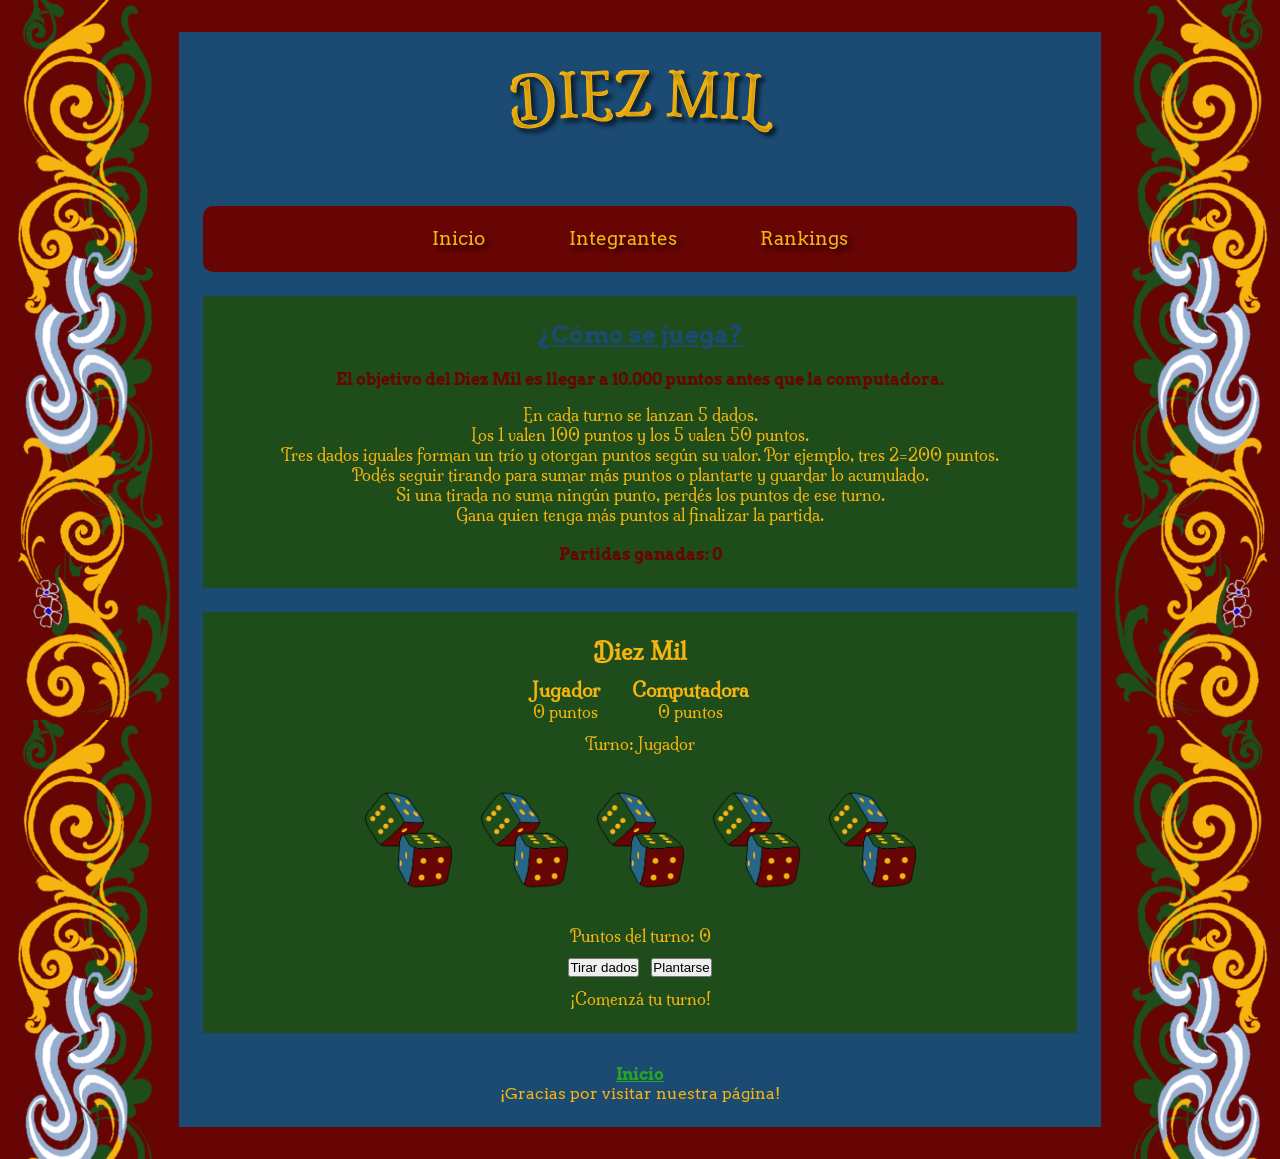
==== commit 929a4d90: "Correcciones y Footer Footer añadido en todas las páginas + algunas correcciones" ====
--- a/diezmil.html
+++ b/diezmil.html
@@ -48,49 +48,56 @@
     </section>
 
     <section class="seccionjuego">
+        <div class="contenidojuego">
+            <h2>Diez Mil</h2>
+            <div id="puntajes">
+                <div>
+                    <h3>Jugador</h3>
+                    <p id="puntajeJugador">0 puntos</p>
+                </div>
 
-        <div id="puntosTurno">
-    <p>Puntos del turno: <span id="puntajeTurno">0</span></p>
-</div>
+                <div>
+                    <h3>Computadora</h3> 
+                    <p id="puntajePC">0 puntos</p>
+                </div>
+            </div>
 
-<div id="acciones">
-    <button id="btnTirar">Tirar dados</button>
-    <button id="btnPlantarse">Plantarse</button>
-    <button id="btnJugarDeNuevo" hidden>Jugar de nuevo</button>
-</div>
+            <div id="turno">
+                <p>Turno: <span id="jugadorActual">Jugador</span></p>
+            </div>
 
-<div id="mensajeJuego">
-    <p>¡Comenzá tu turno!</p>
-</div>
+            <div class="dados">
+                <img class="dado" id="dado1" src="img/dados.png" alt="Dado sin tirar">
+                <img class="dado" id="dado2" src="img/dados.png" alt="Dado sin tirar">
+                <img class="dado" id="dado3" src="img/dados.png" alt="Dado sin tirar">
+                <img class="dado" id="dado4" src="img/dados.png" alt="Dado sin tirar">
+                <img class="dado" id="dado5" src="img/dados.png" alt="Dado sin tirar">
+            </div>
 
-<div class="dados">
-    <img class="dado" id="dado1" src="img/dados.png" alt="Dado sin tirar">
-    <img class="dado" id="dado2" src="img/dados.png" alt="Dado sin tirar">
-    <img class="dado" id="dado3" src="img/dados.png" alt="Dado sin tirar">
-    <img class="dado" id="dado4" src="img/dados.png" alt="Dado sin tirar">
-    <img class="dado" id="dado5" src="img/dados.png" alt="Dado sin tirar">
-</div>
+            <div id="puntosTurno">
+                <p>Puntos del turno: <span id="puntajeTurno">0</span></p>
+            </div>
 
-<div id="puntajes">
-    <div>
-        <h3>Jugador</h3>
-        <p id="puntajeJugador">0 puntos</p>
-    </div>
+            <div id="acciones">
+                <button id="btnTirar">Tirar dados</button>
+                <button id="btnPlantarse">Plantarse</button>
+                <button id="btnJugarDeNuevo" hidden>Jugar de nuevo</button>
+            </div>
 
-    <div>
-        <h3>Computadora</h3>
-        <p id="puntajePC">0 puntos</p>
-    </div>
-</div>
+            <div id="mensajeJuego">
+                <p>¡Comenzá tu turno!</p>
+            </div>
+        </div>
 
-<div id="turno">
-    <p>Turno: <span id="jugadorActual">Jugador</span></p>
-</div>
-        
+    
     </section>
 
 
 </main>
+<footer>
+    <a href="index.html" class="linkfooter">Inicio</a>
+    <p>¡Gracias por visitar nuestra página!</p>
+</footer>
     </div>
 
 <script src="js/diezmil.js"></script>
--- a/css/estetica.css
+++ b/css/estetica.css
@@ -1,24 +1,17 @@
-```css
 /* ============================================================
    RESET BASICO
    ============================================================ */
-
-/* El selector universal se aplica a todos los elementos.
-   Sacamos los márgenes y espacios internos que vienen por defecto
-   y hacemos que el ancho incluya también el padding y el borde. */
 * {
   margin: 0;
   padding: 0;
   box-sizing: border-box;
 }
 
-
 /* ============================================================
    FONDO GENERAL DEL SITIO
-   ============================================================ */
-
-/* Configuramos el fondo general de todas las páginas.
-   La imagen del filete se repite solamente en el eje vertical. */
+   La imagen se ve alrededor del contenedor (fileteado repetido
+   verticalmente).
+   ============================================================ */
 body {
   background-color: #660503;
   background-image: url("../img/filete-borde.png");
@@ -29,13 +22,22 @@
   padding: 2em 8rem;
 }
 
-
-/* ============================================================
-   CONTENEDOR PRINCIPAL
-   ============================================================ */
-
-/* Es el contenedor que mantiene todo el contenido de la página.
-   Tiene un ancho máximo y queda centrado automáticamente. */
+footer {
+  text-align: center;
+  margin-top: 2rem;
+  font-family: "Arvo", serif;
+  color: #f6b40e;
+}
+
+.linkfooter {
+  color:#29a521;
+  font-weight: bold;
+}
+
+/* ============================================================
+   CONTENEDOR SOLIDO
+   Envuelve todo el contenido del body en cada pagina
+   ============================================================ */
 .contenedor {
   background-color: #1b4a73;
 
@@ -46,29 +48,25 @@
   padding: 1.5rem;
 }
 
-
-/* ============================================================
-   TITULO CURVO
-   ============================================================ */
-
-/* Configuramos el SVG que contiene el título curvo.
-   También se aplica a los h1 por si alguna página utiliza
-   un título tradicional. */
+/* ============================================================
+   TITULO CURVO (SVG) Y H1
+   El titulo-curvo es el SVG con textPath que usan todas las
+   paginas; h1 queda como respaldo por si alguna pagina usa un
+   titulo simple en vez del SVG
+   ============================================================ */
 .titulo-curvo, h1 {
+
   width: 200%;
   max-width: 50rem;
   display: block;
   margin: 0 auto;
 }
-
-/* Estilos específicos del texto dentro del SVG. */
 .titulo-curvo text {
   stroke: #f6b40e;
   stroke-width: 1px;
   text-shadow: 4px 4px 4px rgba(0, 0, 0, 0.6);
 }
 
-/* Fuente, tamaño y color del título. */
 .titulo-curvo text, h1 {
   font-family: "Milonga", serif;
   font-weight: 550;
@@ -77,22 +75,20 @@
   fill: #f6b40e;
 }
 
-
 /* ============================================================
    PANTALLA DE INICIO DEL JUEGO DE PREGUNTAS
-   ============================================================ */
-
-/* Centra el contenido de la pantalla inicial. */
+   Contenedor del boton "Empezar a jugar" antes de arrancar
+   ============================================================ */
 #pantalla-inicio {
   text-align: center;
 }
 
-
 /* ============================================================
    MENU DE NAVEGACION
-   ============================================================ */
-
-/* Fondo, separación interna y bordes del menú. */
+   Igual en las 6 paginas del sitio
+   ============================================================ */
+
+
 nav {
   background-color: #660503;
   padding: 1rem;
@@ -100,8 +96,6 @@
   text-shadow: 4px 4px 4px rgba(0, 0, 0, 0.6);
 }
 
-/* Colocamos los elementos del menú en una fila
-   y los centramos horizontalmente. */
 nav ul {
   display: flex;
   flex-direction: row;
@@ -110,7 +104,6 @@
   list-style: none;
 }
 
-/* Estilos de los enlaces del menú. */
 nav a {
   font-family: "Arvo", serif;
   font-weight: 400;
@@ -124,35 +117,29 @@
   transition: transform 0.15s;
 }
 
-/* Cuando pasamos el mouse por encima del enlace,
-   aparece el subrayado y se mueve ligeramente hacia arriba. */
 nav a:hover {
   text-decoration: underline;
   transform: translateY(-2px);
 }
 
-/* Cuando hacemos click sobre el enlace,
-   se invierten los colores. */
 nav a:active {
   background-color: #f6b40e;
   color: #660503;
 }
 
-
-/* ============================================================
-   SECCIONES GENERALES
-   ============================================================ */
-
-/* Este estilo se aplica a la introducción y a las secciones.
-   Define el fondo, el espacio interno y la separación superior. */
+/* ============================================================
+   SECCION DE INTRODUCCION Y SECTIONS GENERICAS
+   ".intro" es el bloque de texto del index; "section" sin clase
+   hereda el mismo fondo/padding por defecto en cualquier pagina
+   ============================================================ */
 .intro, section {
   background-color: #1e4d1b;
   padding: 1.5rem;
   margin-top: 1.5rem;
-}
-
-/* Estilos para los párrafos de la introducción. */
-.intro p {
+
+}
+
+.intro p  {
   font-family: "Milonga", serif;
   font-weight: 400;
   font-style: normal;
@@ -162,52 +149,37 @@
   text-align: center;
 }
 
-/* Centra el primer párrafo de la introducción. */
 .intro > article:first-child p {
   text-align: center;
 }
 
-
 /* ============================================================
    SECCION DE INTEGRANTES
    ============================================================ */
 
-/* Limitamos el ancho de la lista y la centramos. */
 .integrantes-lista {
   width: min(100%, 54rem);
   margin: 0 auto;
 }
 
-/* Cada integrante se organiza en una fila.
-   La imagen queda a un lado y el texto al otro. */
 .integrante {
   display: flex;
   align-items: center;
   gap: 1.5rem;
   margin: 1.5rem 0;
-
-  /* Borde amarillo alrededor de cada integrante. */
-  border: 3px solid #f6b40e;
-  border-radius: 10px;
-  padding: 20px;
-}
-
-/* El texto ocupa el espacio disponible
-   y queda centrado. */
+}
+
 .integrante article {
   flex: 1;
   min-width: 0;
-  text-align: center;
-}
-
-/* Estilo del nombre de cada integrante. */
+}
+
 .integrante h2 {
   font-family: "Milonga", serif;
   color: #f6b40e;
   margin-bottom: 0.5rem;
 }
 
-/* Tamaño y posición de las imágenes de los integrantes. */
 .integrante img {
   display: block;
   width: min(30%, 240px);
@@ -216,9 +188,6 @@
   object-fit: contain;
 }
 
-
-/* En pantallas chicas cambiamos la disposición
-   para que imagen y texto queden uno debajo del otro. */
 @media (max-width: 600px) {
   .integrante {
     flex-direction: column;
@@ -231,20 +200,18 @@
   }
 }
 
-
 /* ============================================================
    REGLAS DEL JUEGO DE DADOS
    ============================================================ */
 
-/* Estilo de la lista de reglas del Diez Mil. */
 .reglasdados {
   font-family: "Milonga";
   margin-top: 1rem;
   color: #f6b40e;
-}
-
-/* Organizamos los cinco dados en una fila.
-   Si no entran, pueden pasar a otra línea. */
+  list-style: none;
+}
+
+
 .dados {
   display: flex;
   flex-wrap: wrap;
@@ -254,40 +221,82 @@
   width: 100%;
 }
 
-/* Tamaño de cada dado. */
 .dado {
   width: 100px;
   height: 100px;
 }
 
-
-/* Clase que utiliza JavaScript mientras el dado está girando.
-   CSS se encarga de la animación visual. */
+/* Mientras el dado "tira" (la clase la pone y la saca el JS) da una
+   vuelta completa en 0.5s. La transición está en .rodando y no en .dado
+   a propósito: al sacar la clase el dado vuelve a 0° de golpe, y como
+   360° y 0° se ven iguales, no hay salto ni giro de vuelta. */
 .dado.rodando {
   transform: rotate(360deg);
   transition: transform 0.5s;
 }
 
-
-/* Contenedor general del juego de dados.
-   Organizamos todos sus elementos en una columna. */
 .seccionjuego {
+  text-align: center;
+  font-family: "Milonga";
+  color: #f6b40e;
+}
+
+.contenidojuego {
+  display: flex;
+  flex-direction: column;
+  align-items: center;
+  gap: 0.75rem;
+  width: min(100%, 54rem);
+  margin: 0 auto;
+}
+
+#puntajes {
+  display: flex;
+  flex-wrap: wrap;
+  justify-content: center;
+  gap: 2rem;
+  width: 100%;
+}
+
+#acciones {
+  display: flex;
+  flex-wrap: wrap;
+  justify-content: center;
+  gap: 0.75rem;
+}
+
+/* ============================================================
+   TARJETAS DE JUEGO (home)
+   Cada <article class="tarjeta-juego"> dentro de section.juegos
+   ============================================================ */
+
+.tarjeta-juego {
   display: flex;
   flex-direction: column;
   align-items: center;
   gap: 1rem;
-  margin: 1.5rem 0;
-  font-family: "Milonga";
-  color: #f6b40e;
-}
-
-
-/* ============================================================
-   BOTONES DEL DIEZ MIL
-   ============================================================ */
-
-/* Estilo de los botones del juego. */
-#acciones button {
+  color: #f6b40e;
+  margin-bottom: 1rem;
+
+  border: 3px solid #f6b40e;
+  border-radius: 8px;
+  padding: 1.5rem;
+}
+
+.tarjeta-juego h2 {
+  font-family: "Milonga", serif;
+  font-size: 2.8rem;
+  text-shadow: 2px 2px 4px rgba(0, 0, 0, 0.6);
+}
+
+/* ============================================================
+   BOTON GENERICO .boton-jugar
+   Compartido en todo el sitio: tarjetas de juego del home,
+   "Empezar a jugar" y las opciones de respuesta del juego de
+   preguntas. No es exclusivo de ninguna pagina en particular.
+   ============================================================ */
+
+.boton-jugar {
   display: inline-block;
   background-color: #660503;
   color: #f6b40e;
@@ -301,149 +310,20 @@
   font-size: 1rem;
 }
 
-/* Efecto cuando pasamos el mouse por encima. */
-#acciones button:hover {
-  transform: translateY(-2px);
-}
-
-/* Efecto mientras hacemos click. */
-#acciones button:active {
-  background-color: #f6b40e;
-  color: #660503;
-}
-
-
-/* ============================================================
-   INFORMACION DEL TURNO
-   ============================================================ */
-
-/* Centra los puntos obtenidos durante el turno. */
-#puntosTurno {
-  text-align: center;
-}
-
-
-/* Colocamos los botones uno al lado del otro
-   y los centramos. */
-#acciones {
-  display: flex;
-  justify-content: center;
-  gap: 0.75rem;
-  margin: 15px 0;
-}
-
-
-/* Centra el mensaje que aparece durante el juego. */
-#mensajeJuego {
-  text-align: center;
-}
-
-
-/* ============================================================
-   DADOS
-   ============================================================ */
-
-/* Centra los cinco dados y deja espacio entre ellos.
-   flex-wrap permite que se acomoden si la pantalla es más chica. */
-.dados {
-  display: flex;
-  flex-wrap: wrap;
-  justify-content: center;
-  align-items: center;
-  gap: 15px;
-  margin: 25px 0;
-  width: 100%;
-}
-
-
-/* ============================================================
-   PUNTAJES
-   ============================================================ */
-
-/* Coloca Jugador y Computadora uno al lado del otro
-   y deja espacio entre ambos. */
-#puntajes {
-  display: flex;
-  justify-content: center;
-  gap: 100px;
-  width: 100%;
-  text-align: center;
-  margin-top: 25px;
-}
-
-
-/* Centra la información del turno actual. */
-#turno {
-  text-align: center;
-  margin-top: 20px;
-}
-
-
-/* ============================================================
-   TARJETAS DE JUEGO DEL HOME
-   ============================================================ */
-
-/* Cada juego del inicio funciona como una tarjeta.
-   Los elementos se organizan en columna y se agrega
-   un borde amarillo. */
-.tarjeta-juego {
-  display: flex;
-  flex-direction: column;
-  align-items: center;
-  gap: 1rem;
-  color: #f6b40e;
-  margin-bottom: 1rem;
-
-  border: 3px solid #f6b40e;
-  border-radius: 8px;
-  padding: 1.5rem;
-}
-
-/* Título de cada tarjeta de juego. */
-.tarjeta-juego h2 {
-  font-family: "Milonga", serif;
-  font-size: 2.8rem;
-  text-shadow: 2px 2px 4px rgba(0, 0, 0, 0.6);
-}
-
-
-/* ============================================================
-   BOTON GENERICO
-   ============================================================ */
-
-/* Estilo que comparten diferentes botones del sitio. */
-.boton-jugar {
-  display: inline-block;
-  background-color: #660503;
-  color: #f6b40e;
-  font-family: "Milonga", serif;
-  text-decoration: none;
-  padding: 0.6rem 1.5rem;
-  border-radius: 4px;
-  transition: transform 0.15s;
-  border: none;
-  cursor: pointer;
-  font-size: 1rem;
-}
-
-/* Efecto al pasar el mouse. */
 .boton-jugar:hover {
   transform: translateY(-2px);
 }
 
-/* Efecto al hacer click. */
 .boton-jugar:active {
   background-color: #f6b40e;
   color: #660503;
 }
 
-
-/* ============================================================
-   IMAGENES DENTRO DE ARTICLE
-   ============================================================ */
-
-/* Evita que las imágenes sean más grandes que su contenedor
-   y las centra horizontalmente. */
+/* ============================================================
+   IMAGENES DENTRO DE ARTICLE (regla defensiva generica)
+   Evita que cualquier imagen dentro de un article se desborde,
+   sin forzar ningun layout especifico
+   ============================================================ */
 article img {
   max-width: 100%;
   height: auto;
@@ -451,24 +331,18 @@
   margin: 0 auto;
 }
 
-
 /* ============================================================
    JUEGO DE CARTAS: QUIEN ES QUIEN
    ============================================================ */
-
-/* Tamaño de las imágenes de las tarjetas del juego. */
 .tarjeta-juego img {
   width: 400px;
   border-radius: 8px;
 }
 
-
-/* Centra la sección de reglas. */
 .reglas {
   text-align: center;
 }
 
-/* Estilo de los párrafos de las reglas. */
 .reglas p {
   font-family: "Arvo", serif;
   color: #660503;
@@ -476,15 +350,12 @@
   font-weight: 700;
 }
 
-/* Estilo del título de las reglas. */
 .reglas h2 {
   font-family: "Arvo", serif;
   color: #1b4a73;
   text-decoration: underline;
 }
 
-
-/* Organizamos las preguntas usando Flexbox. */
 .preguntas,
 .adivinar {
   display: flex;
@@ -493,7 +364,6 @@
   gap: 1rem;
 }
 
-/* Organización de las preguntas. */
 .preguntas {
   display: flex;
   align-items: center;
@@ -501,8 +371,8 @@
   gap: 1rem;
 }
 
-
-/* El texto de respuesta ocupa el espacio disponible. */
+/* Ocupa el espacio libre entre el boton y el puntaje: por eso el puntaje queda pegado a la derecha */
+
 #respuesta {
   flex: 1;
   font-family: "Milonga", serif;
@@ -511,8 +381,6 @@
   font-size: 1.2rem;
 }
 
-
-/* Estilo del puntaje. */
 .puntaje {
   font-family: "Milonga", serif;
   color: #f6b40e;
@@ -520,8 +388,6 @@
   font-size: 1.2rem;
 }
 
-
-/* Estilo de los botones de jugar. */
 .boton-jugar {
   display: inline-block;
   background-color: #660503;
@@ -533,8 +399,6 @@
   transition: transform 0.15s;
 }
 
-
-/* Estilo de los menús desplegables. */
 select {
   font-family: "Milonga", serif;
   padding: 0.5rem;
@@ -542,8 +406,6 @@
   border: none;
 }
 
-
-/* Estilo de los mensajes de respuesta y resultado final. */
 #respuesta,
 #resultado-final {
   font-family: "Milonga", serif;
@@ -551,27 +413,18 @@
   font-weight: 700;
 }
 
-
-/* Agregamos una transición para que el cambio visual
-   de la respuesta sea más suave. */
 #respuesta {
   transition: background-color 0.3s, transform 0.2s;
 }
 
 
-/* Clase que puede agregar JavaScript para resaltar la respuesta. */
+
 #respuesta.resaltada {
   backrground-color: #f6b40e;
   color: #f3f5f7;
   transform: scale(1.05);
 }
 
-
-/* ============================================================
-   TABLERO DEL JUEGO DE CARTAS
-   ============================================================ */
-
-/* Organizamos las cartas en filas y las centramos. */
 .tablero {
   display: flex;
   flex-wrap: wrap;
@@ -579,8 +432,6 @@
   justify-content: center;
 }
 
-
-/* Cada carta tiene un tamaño y estilo propio. */
 .carta {
   display: flex;
   flex-direction: column;
@@ -593,8 +444,6 @@
   transition: opacity 0.2s;
 }
 
-
-/* Tamaño y forma de la imagen de cada carta. */
 .carta img {
   width: 100px;
   height: 150px;
@@ -602,8 +451,6 @@
   border-radius: 6px;
 }
 
-
-/* Texto debajo de cada carta. */
 .carta p {
   font-family: "Milonga", serif;
   font-size: 0.90rem;
@@ -612,84 +459,66 @@
   margin-top: 0.5rem;
 }
 
-
-/* Esta clase la agrega JavaScript cuando una carta
-   es descartada, haciendo que se vea casi transparente. */
+/* Clase que el JS agrega/saca con classList.toggle() cada vez
+   que se toca una carta para descartarla */
 .carta.descartada {
   opacity: 0.1;
 }
 
-
 /* ============================================================
    PAGINA DE RANKINGS
    ============================================================ */
 
-/* Organizamos las tarjetas de los rankings. */
-.rankings {
-  display: flex;
-  flex-wrap: wrap;
-  gap: 1rem;
-  justify-content: center;
-}
-
-
-/* Cada tarjeta que contiene un récord. */
-.tarjeta-record {
-  display: flex;
-  flex-direction: column;
-  align-items: center;
-  gap: 0.5rem;
-  background-color: #1b4a73;
-  padding: 1rem 1.5rem;
-  border-radius: 8px;
-  color: #f6b40e;
-  min-width: 160px;
-}
-
-
-/* Título de cada récord. */
-.tarjeta-record h2 {
-  font-family: "Milonga", serif;
-  font-size: 1.3rem;
-}
-
-
-/* Puntaje principal del récord. */
-.tarjeta-record p {
-  font-family: "Arvo", serif;
-  font-size: 1.4rem;
-  font-weight: 700;
-}
-
-
-/* Lista de posiciones del ranking. */
-.tarjeta-record ol {
+   .rankings {
+    display: flex;
+    flex-wrap: wrap;
+    gap: 1rem;
+    justify-content: center;
+   }
+
+   .tarjeta-record {
+    display: flex;
+    flex-direction: column;
+    align-items: center;
+    gap: 0.5rem;
+    background-color: #1b4a73;
+    padding: 1rem 1.5rem;
+    border-radius: 8px;
+    color: #f6b40e;
+    min-width: 160px;
+   }
+
+   .tarjeta-record h2 {
+    font-family: "Milonga", serif;
+    font-size: 1.3rem;
+   }
+
+   .tarjeta-record p {
+    font-family: "Arvo", serif;
+    font-size: 1.4rem;
+    font-weight: 700;
+   }
+
+   .tarjeta-record ol {
   font-family: "Arvo", serif;
   list-style-position: inside;
   padding: 0;
   width: 100%;
 }
 
-
-/* Cada posición del ranking. */
 .tarjeta-record li {
   font-size: 1.1rem;
   padding: 0.2rem 0;
 }
 
-
-/* Destacamos especialmente el primer puesto. */
 .tarjeta-record li:first-child {
   font-weight: 700;
   font-size: 1.3rem;
 }
 
-
 /* ============================================================
    JUEGO DE PREGUNTAS: CUANTA CALLE TENES?
    ============================================================ */
-
-/* Contenedor donde se muestra el estado actual del juego. */
 #estado-juego {
   border: 3px solid #f6b40e;
   border-radius: 8px;
@@ -697,9 +526,6 @@
   margin-top: 1.5rem;
   text-align: center;
 }
-
-
-/* Estilo de la pregunta actual. */
 #pregunta-actual {
   font-family: "Milonga", serif;
   color: #f6b40e;
@@ -707,10 +533,6 @@
   margin-bottom: 1rem;
   text-align: center;
 }
-
-
-/* Organizamos las opciones de respuesta en una columna
-   y las centramos. */
 .opciones {
   display: flex;
   flex-direction: column;
@@ -718,9 +540,6 @@
   gap: 1rem;
   margin-top: 1.5rem;
 }
-
-
-/* Estilo del resultado final del juego. */
 #resultado-final {
   font-family: "Milonga", serif;
   color: #f6b40e;
@@ -728,10 +547,6 @@
   margin: 1rem;
   text-align: center;
 }
-
-
-/* Separa el botón de jugar nuevamente del resultado. */
 #btn-jugar-de-nuevo {
   margin-top: 1rem;
 }
-```
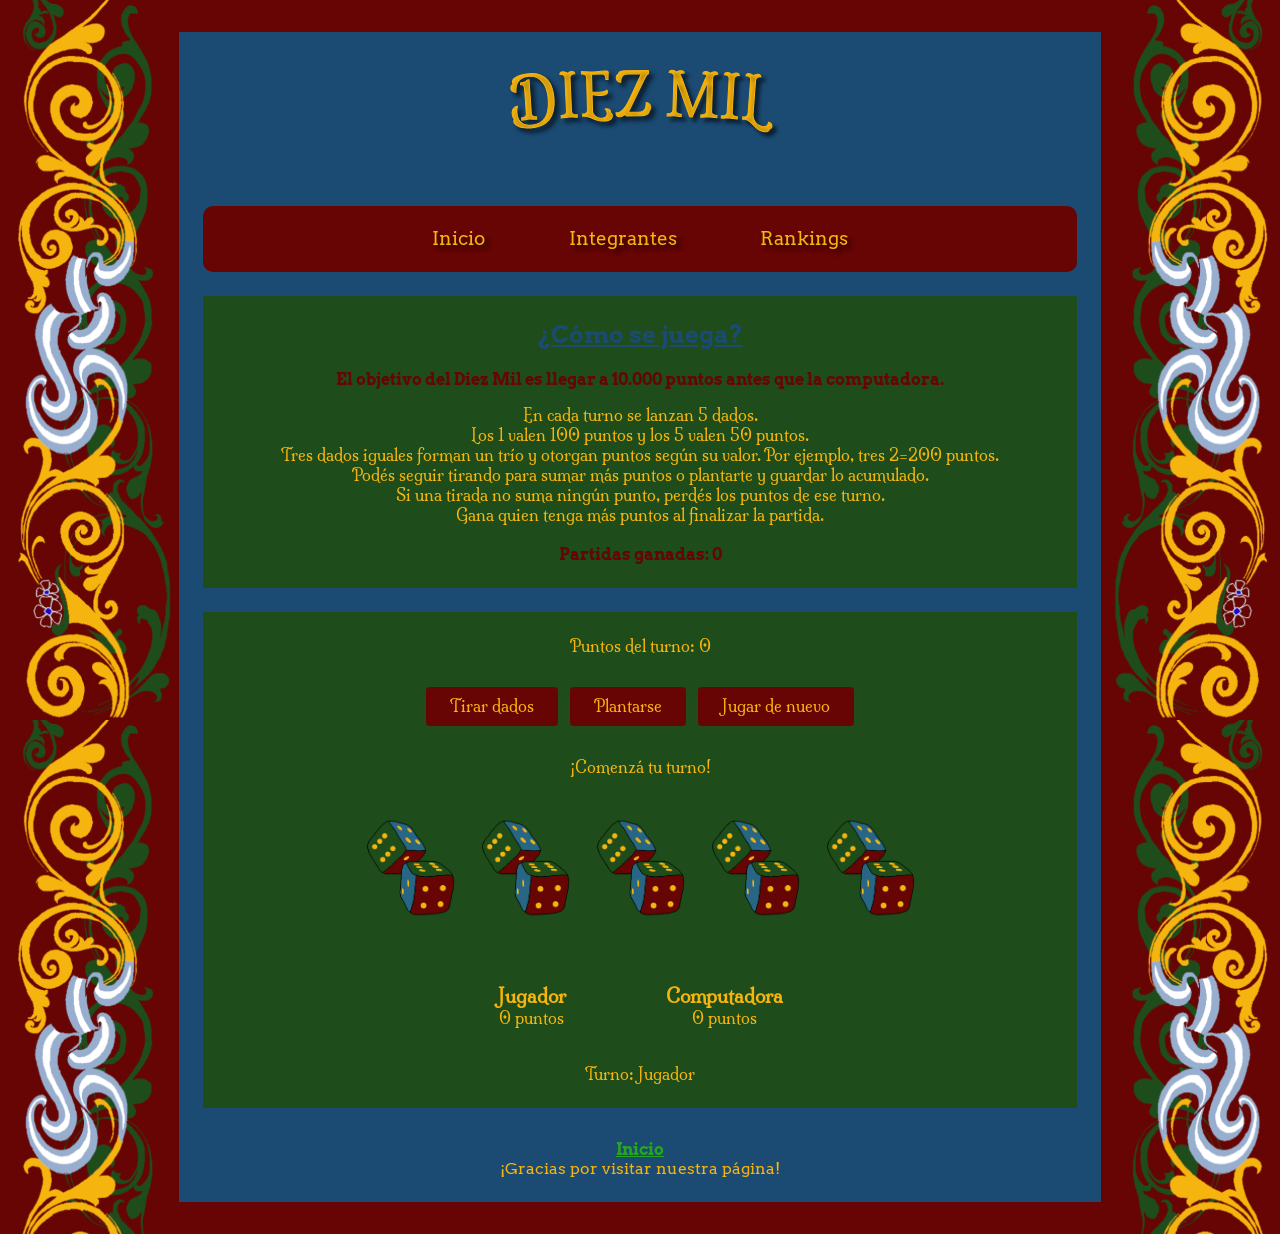
==== commit b9e8e234: "Merge branch 'main' of https://github.com/frnkpltt/TPN1--Informatica-General" ====
--- a/diezmil.html
+++ b/diezmil.html
@@ -48,48 +48,45 @@
     </section>
 
     <section class="seccionjuego">
-        <div class="contenidojuego">
-            <h2>Diez Mil</h2>
-            <div id="puntajes">
-                <div>
-                    <h3>Jugador</h3>
-                    <p id="puntajeJugador">0 puntos</p>
-                </div>
 
-                <div>
-                    <h3>Computadora</h3> 
-                    <p id="puntajePC">0 puntos</p>
-                </div>
-            </div>
+        <div id="puntosTurno">
+    <p>Puntos del turno: <span id="puntajeTurno">0</span></p>
+</div>
 
-            <div id="turno">
-                <p>Turno: <span id="jugadorActual">Jugador</span></p>
-            </div>
+<div id="acciones">
+    <button id="btnTirar">Tirar dados</button>
+    <button id="btnPlantarse">Plantarse</button>
+    <button id="btnJugarDeNuevo" hidden>Jugar de nuevo</button>
+</div>
 
-            <div class="dados">
-                <img class="dado" id="dado1" src="img/dados.png" alt="Dado sin tirar">
-                <img class="dado" id="dado2" src="img/dados.png" alt="Dado sin tirar">
-                <img class="dado" id="dado3" src="img/dados.png" alt="Dado sin tirar">
-                <img class="dado" id="dado4" src="img/dados.png" alt="Dado sin tirar">
-                <img class="dado" id="dado5" src="img/dados.png" alt="Dado sin tirar">
-            </div>
+<div id="mensajeJuego">
+    <p>¡Comenzá tu turno!</p>
+</div>
 
-            <div id="puntosTurno">
-                <p>Puntos del turno: <span id="puntajeTurno">0</span></p>
-            </div>
+<div class="dados">
+    <img class="dado" id="dado1" src="img/dados.png" alt="Dado sin tirar">
+    <img class="dado" id="dado2" src="img/dados.png" alt="Dado sin tirar">
+    <img class="dado" id="dado3" src="img/dados.png" alt="Dado sin tirar">
+    <img class="dado" id="dado4" src="img/dados.png" alt="Dado sin tirar">
+    <img class="dado" id="dado5" src="img/dados.png" alt="Dado sin tirar">
+</div>
 
-            <div id="acciones">
-                <button id="btnTirar">Tirar dados</button>
-                <button id="btnPlantarse">Plantarse</button>
-                <button id="btnJugarDeNuevo" hidden>Jugar de nuevo</button>
-            </div>
+<div id="puntajes">
+    <div>
+        <h3>Jugador</h3>
+        <p id="puntajeJugador">0 puntos</p>
+    </div>
 
-            <div id="mensajeJuego">
-                <p>¡Comenzá tu turno!</p>
-            </div>
-        </div>
+    <div>
+        <h3>Computadora</h3>
+        <p id="puntajePC">0 puntos</p>
+    </div>
+</div>
 
-    
+<div id="turno">
+    <p>Turno: <span id="jugadorActual">Jugador</span></p>
+</div>
+        
     </section>
 
 
--- a/css/estetica.css
+++ b/css/estetica.css
@@ -61,6 +61,7 @@
   display: block;
   margin: 0 auto;
 }
+
 .titulo-curvo text {
   stroke: #f6b40e;
   stroke-width: 1px;
@@ -87,7 +88,6 @@
    MENU DE NAVEGACION
    Igual en las 6 paginas del sitio
    ============================================================ */
-
 
 nav {
   background-color: #660503;
@@ -136,10 +136,9 @@
   background-color: #1e4d1b;
   padding: 1.5rem;
   margin-top: 1.5rem;
-
-}
-
-.intro p  {
+}
+
+.intro p {
   font-family: "Milonga", serif;
   font-weight: 400;
   font-style: normal;
@@ -167,11 +166,15 @@
   align-items: center;
   gap: 1.5rem;
   margin: 1.5rem 0;
+  border: 3px solid #f6b40e;
+  border-radius: 10px;
+  padding: 20px;
 }
 
 .integrante article {
   flex: 1;
   min-width: 0;
+  text-align: center;
 }
 
 .integrante h2 {
@@ -211,7 +214,6 @@
   list-style: none;
 }
 
-
 .dados {
   display: flex;
   flex-wrap: wrap;
@@ -230,73 +232,23 @@
    vuelta completa en 0.5s. La transición está en .rodando y no en .dado
    a propósito: al sacar la clase el dado vuelve a 0° de golpe, y como
    360° y 0° se ven iguales, no hay salto ni giro de vuelta. */
+
 .dado.rodando {
   transform: rotate(360deg);
   transition: transform 0.5s;
 }
 
 .seccionjuego {
-  text-align: center;
+  display: flex;
+  flex-direction: column;
+  align-items: center;
+  gap: 1rem;
+  margin: 1.5rem 0;
   font-family: "Milonga";
   color: #f6b40e;
 }
 
-.contenidojuego {
-  display: flex;
-  flex-direction: column;
-  align-items: center;
-  gap: 0.75rem;
-  width: min(100%, 54rem);
-  margin: 0 auto;
-}
-
-#puntajes {
-  display: flex;
-  flex-wrap: wrap;
-  justify-content: center;
-  gap: 2rem;
-  width: 100%;
-}
-
-#acciones {
-  display: flex;
-  flex-wrap: wrap;
-  justify-content: center;
-  gap: 0.75rem;
-}
-
-/* ============================================================
-   TARJETAS DE JUEGO (home)
-   Cada <article class="tarjeta-juego"> dentro de section.juegos
-   ============================================================ */
-
-.tarjeta-juego {
-  display: flex;
-  flex-direction: column;
-  align-items: center;
-  gap: 1rem;
-  color: #f6b40e;
-  margin-bottom: 1rem;
-
-  border: 3px solid #f6b40e;
-  border-radius: 8px;
-  padding: 1.5rem;
-}
-
-.tarjeta-juego h2 {
-  font-family: "Milonga", serif;
-  font-size: 2.8rem;
-  text-shadow: 2px 2px 4px rgba(0, 0, 0, 0.6);
-}
-
-/* ============================================================
-   BOTON GENERICO .boton-jugar
-   Compartido en todo el sitio: tarjetas de juego del home,
-   "Empezar a jugar" y las opciones de respuesta del juego de
-   preguntas. No es exclusivo de ninguna pagina en particular.
-   ============================================================ */
-
-.boton-jugar {
+#acciones button {
   display: inline-block;
   background-color: #660503;
   color: #f6b40e;
@@ -310,6 +262,99 @@
   font-size: 1rem;
 }
 
+#acciones button:hover {
+  transform: translateY(-2px);
+}
+
+#acciones button:active {
+  background-color: #f6b40e;
+  color: #660503;
+}
+
+#puntosTurno {
+  text-align: center;
+}
+
+#acciones {
+  display: flex;
+  justify-content: center;
+  gap: 0.75rem;
+  margin: 15px 0;
+}
+
+#mensajeJuego {
+  text-align: center;
+}
+
+.dados {
+  display: flex;
+  flex-wrap: wrap;
+  justify-content: center;
+  align-items: center;
+  gap: 15px;
+  margin: 25px 0;
+  width: 100%;
+}
+
+#puntajes {
+  display: flex;
+  justify-content: center;
+  gap: 100px;
+  width: 100%;
+  text-align: center;
+  margin-top: 25px;
+}
+
+#turno {
+  text-align: center;
+  margin-top: 20px;
+}
+
+/* ============================================================
+   TARJETAS DE JUEGO (home)
+   Cada <article class="tarjeta-juego"> dentro de section.juegos
+   ============================================================ */
+
+.tarjeta-juego {
+  display: flex;
+  flex-direction: column;
+  align-items: center;
+  gap: 1rem;
+  color: #f6b40e;
+  margin-bottom: 1rem;
+
+  border: 3px solid #f6b40e;
+  border-radius: 8px;
+  padding: 1.5rem;
+}
+
+.tarjeta-juego h2 {
+  font-family: "Milonga", serif;
+  font-size: 2.8rem;
+  text-shadow: 2px 2px 4px rgba(0, 0, 0, 0.6);
+}
+
+/* ============================================================
+   BOTON GENERICO .boton-jugar
+   Compartido en todo el sitio: tarjetas de juego del home,
+   "Empezar a jugar" y las opciones de respuesta del juego de
+   preguntas. No es exclusivo de ninguna pagina en particular.
+   ============================================================ */
+
+.boton-jugar {
+  display: inline-block;
+  background-color: #660503;
+  color: #f6b40e;
+  font-family: "Milonga", serif;
+  text-decoration: none;
+  padding: 0.6rem 1.5rem;
+  border-radius: 4px;
+  transition: transform 0.15s;
+  border: none;
+  cursor: pointer;
+  font-size: 1rem;
+}
+
 .boton-jugar:hover {
   transform: translateY(-2px);
 }
@@ -324,6 +369,7 @@
    Evita que cualquier imagen dentro de un article se desborde,
    sin forzar ningun layout especifico
    ============================================================ */
+
 article img {
   max-width: 100%;
   height: auto;
@@ -334,6 +380,7 @@
 /* ============================================================
    JUEGO DE CARTAS: QUIEN ES QUIEN
    ============================================================ */
+
 .tarjeta-juego img {
   width: 400px;
   border-radius: 8px;
@@ -417,10 +464,8 @@
   transition: background-color 0.3s, transform 0.2s;
 }
 
-
-
 #respuesta.resaltada {
-  backrground-color: #f6b40e;
+  background-color: #f6b40e;
   color: #f3f5f7;
   transform: scale(1.05);
 }
@@ -461,6 +506,7 @@
 
 /* Clase que el JS agrega/saca con classList.toggle() cada vez
    que se toca una carta para descartarla */
+
 .carta.descartada {
   opacity: 0.1;
 }
@@ -469,37 +515,37 @@
    PAGINA DE RANKINGS
    ============================================================ */
 
-   .rankings {
-    display: flex;
-    flex-wrap: wrap;
-    gap: 1rem;
-    justify-content: center;
-   }
-
-   .tarjeta-record {
-    display: flex;
-    flex-direction: column;
-    align-items: center;
-    gap: 0.5rem;
-    background-color: #1b4a73;
-    padding: 1rem 1.5rem;
-    border-radius: 8px;
-    color: #f6b40e;
-    min-width: 160px;
-   }
-
-   .tarjeta-record h2 {
-    font-family: "Milonga", serif;
-    font-size: 1.3rem;
-   }
-
-   .tarjeta-record p {
-    font-family: "Arvo", serif;
-    font-size: 1.4rem;
-    font-weight: 700;
-   }
-
-   .tarjeta-record ol {
+.rankings {
+  display: flex;
+  flex-wrap: wrap;
+  gap: 1rem;
+  justify-content: center;
+}
+
+.tarjeta-record {
+  display: flex;
+  flex-direction: column;
+  align-items: center;
+  gap: 0.5rem;
+  background-color: #1b4a73;
+  padding: 1rem 1.5rem;
+  border-radius: 8px;
+  color: #f6b40e;
+  min-width: 160px;
+}
+
+.tarjeta-record h2 {
+  font-family: "Milonga", serif;
+  font-size: 1.3rem;
+}
+
+.tarjeta-record p {
+  font-family: "Arvo", serif;
+  font-size: 1.4rem;
+  font-weight: 700;
+}
+
+.tarjeta-record ol {
   font-family: "Arvo", serif;
   list-style-position: inside;
   padding: 0;
@@ -519,6 +565,7 @@
 /* ============================================================
    JUEGO DE PREGUNTAS: CUANTA CALLE TENES?
    ============================================================ */
+
 #estado-juego {
   border: 3px solid #f6b40e;
   border-radius: 8px;
@@ -526,6 +573,7 @@
   margin-top: 1.5rem;
   text-align: center;
 }
+
 #pregunta-actual {
   font-family: "Milonga", serif;
   color: #f6b40e;
@@ -533,6 +581,7 @@
   margin-bottom: 1rem;
   text-align: center;
 }
+
 .opciones {
   display: flex;
   flex-direction: column;
@@ -540,6 +589,7 @@
   gap: 1rem;
   margin-top: 1.5rem;
 }
+
 #resultado-final {
   font-family: "Milonga", serif;
   color: #f6b40e;
@@ -547,6 +597,7 @@
   margin: 1rem;
   text-align: center;
 }
+
 #btn-jugar-de-nuevo {
   margin-top: 1rem;
-}
+}
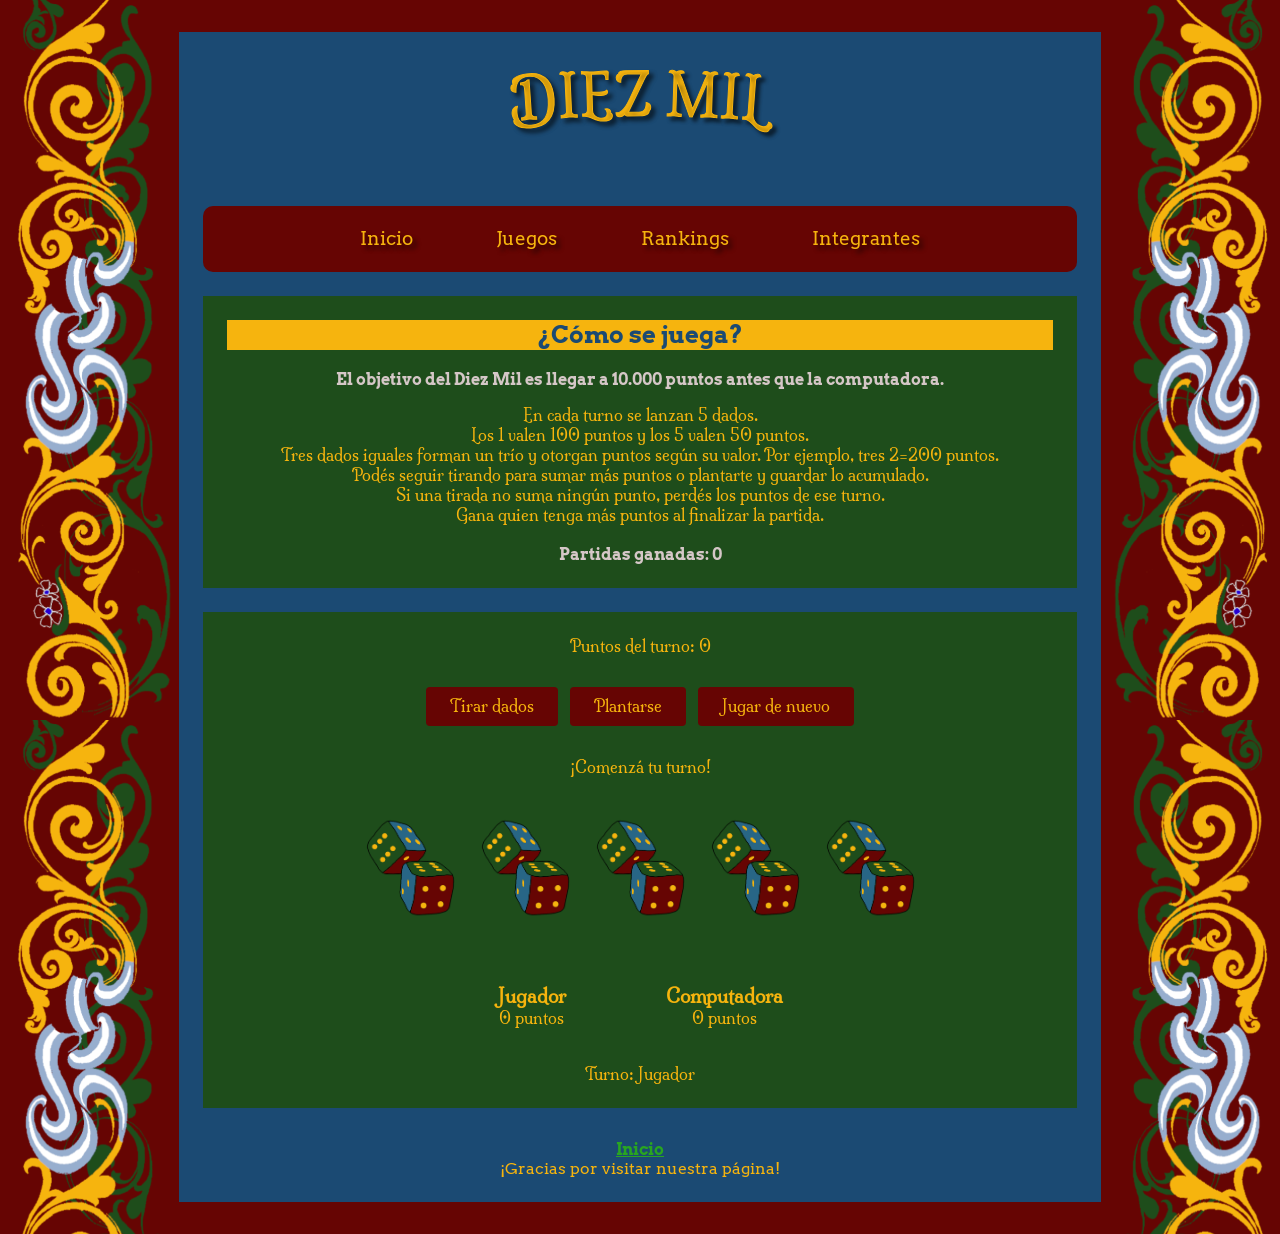
==== commit d587a2b5: "Add game dropdown and trivia UI polish This commit updates the shared navigation across the site to " ====
--- a/diezmil.html
+++ b/diezmil.html
@@ -23,12 +23,20 @@
                 </text>
             </svg>
             <nav>
-                <ul>
-                    <li><a href="index.html">Inicio</a></li>
-                    <li><a href="integrantes.html">Integrantes</a></li>
-                    <li><a href="ranking.html">Rankings</a></li>
-                </ul>
-            </nav>
+    <ul>
+        <li><a href="index.html">Inicio</a></li>
+        <li class="menu-juegos">
+            <a href="index.html#juegos">Juegos</a>
+            <ul class="submenu">
+                <li><a href="quienes.html">Quién es Quién</a></li>
+                <li><a href="diezmil.html">Diez Mil</a></li>
+                <li><a href="preguntas.html">¿Cuánta calle tenés?</a></li>
+            </ul>
+        </li>
+        <li><a href="ranking.html">Rankings</a></li>
+        <li><a href="integrantes.html">Integrantes</a></li>
+    </ul>
+</nav>
         </header>
     
 
--- a/css/estetica.css
+++ b/css/estetica.css
@@ -102,6 +102,7 @@
   justify-content: center;
   gap: 4rem;
   list-style: none;
+    flex-wrap: wrap;
 }
 
 nav a {
@@ -126,6 +127,35 @@
   background-color: #f6b40e;
   color: #660503;
 }
+/* Desplegable de juegos: el <li> es la referencia
+   para posicionar el submenú justo debajo. */
+.menu-juegos {
+  position: relative;
+}
+
+/* El submenú está oculto hasta que se pasa el mouse. */
+nav .submenu {
+  display: none;
+  position: absolute;
+  top: 100%;
+  left: 0;
+  z-index: 10;
+  padding: 0.5rem 1rem;
+  background-color: #660503;
+  border-radius: 0 0 10px 10px;
+  white-space: nowrap;
+}
+
+/* Al pasar el mouse por el <li> "Juegos", aparece el submenú. */
+nav .menu-juegos:hover .submenu {
+  display: block;
+}
+
+/* Cada opción del submenú va en su propia línea. */
+nav .submenu li {
+  margin: 0.3rem 0;
+}
+
 
 /* ============================================================
    SECCION DE INTRODUCCION Y SECTIONS GENERICAS
@@ -392,7 +422,7 @@
 
 .reglas p {
   font-family: "Arvo", serif;
-  color: #660503;
+  color: #d5c7c7;
   margin-top: 20px;
   font-weight: 700;
 }
@@ -400,7 +430,8 @@
 .reglas h2 {
   font-family: "Arvo", serif;
   color: #1b4a73;
-  text-decoration: underline;
+  background-color: #f6b40e;
+  
 }
 
 .preguntas,
@@ -566,12 +597,45 @@
    JUEGO DE PREGUNTAS: CUANTA CALLE TENES?
    ============================================================ */
 
+/* ---------- Barra de estado ---------- */
+
+/* Tira de tres celdas iguales con borde amarillo, como las
+   tarjetas de juego. overflow: hidden hace que la celda del
+   tiempo respete las esquinas redondeadas de la tira. */
 #estado-juego {
-  border: 3px solid #f6b40e;
+  display: flex;
+  width: 100%;
+  max-width: 40rem;
+  background-color: #660503;
+  border: 2px solid #f6b40e;
   border-radius: 8px;
-  padding: 1.5rem;
-  margin-top: 1.5rem;
-  text-align: center;
+  overflow: hidden;
+  font-size: 1.1rem;
+}
+
+/* Cada dato ocupa un tercio y queda centrado en su celda. */
+#estado-juego p {
+  flex: 1;
+  display: flex;
+  align-items: center;
+  justify-content: center;
+  padding: 0.8rem 0.5rem;
+  text-align: center;
+  font-family: "Milonga", serif;
+}
+
+/* Línea fina amarilla entre celda y celda. */
+#estado-juego p + p {
+  border-left: 2px solid #f6b40e;
+}
+
+/* El tiempo es el dato clave: colores invertidos (como el botón
+   al hacer click) y letra más grande. */
+#estado-juego #timer {
+  flex: 1.2;
+  background-color: #f6b40e;
+  color: #660503;
+  font-size: 1.1rem;
 }
 
 #pregunta-actual {
@@ -600,4 +664,13 @@
 
 #btn-jugar-de-nuevo {
   margin-top: 1rem;
+}
+
+#texto-pregunta {
+  font-family: "Milonga", serif;
+  color: #f0ce75;
+  font-size: 1.5rem;
+  margin-bottom: 1rem;
+  text-align: center;
+  padding: 20px;
 }
